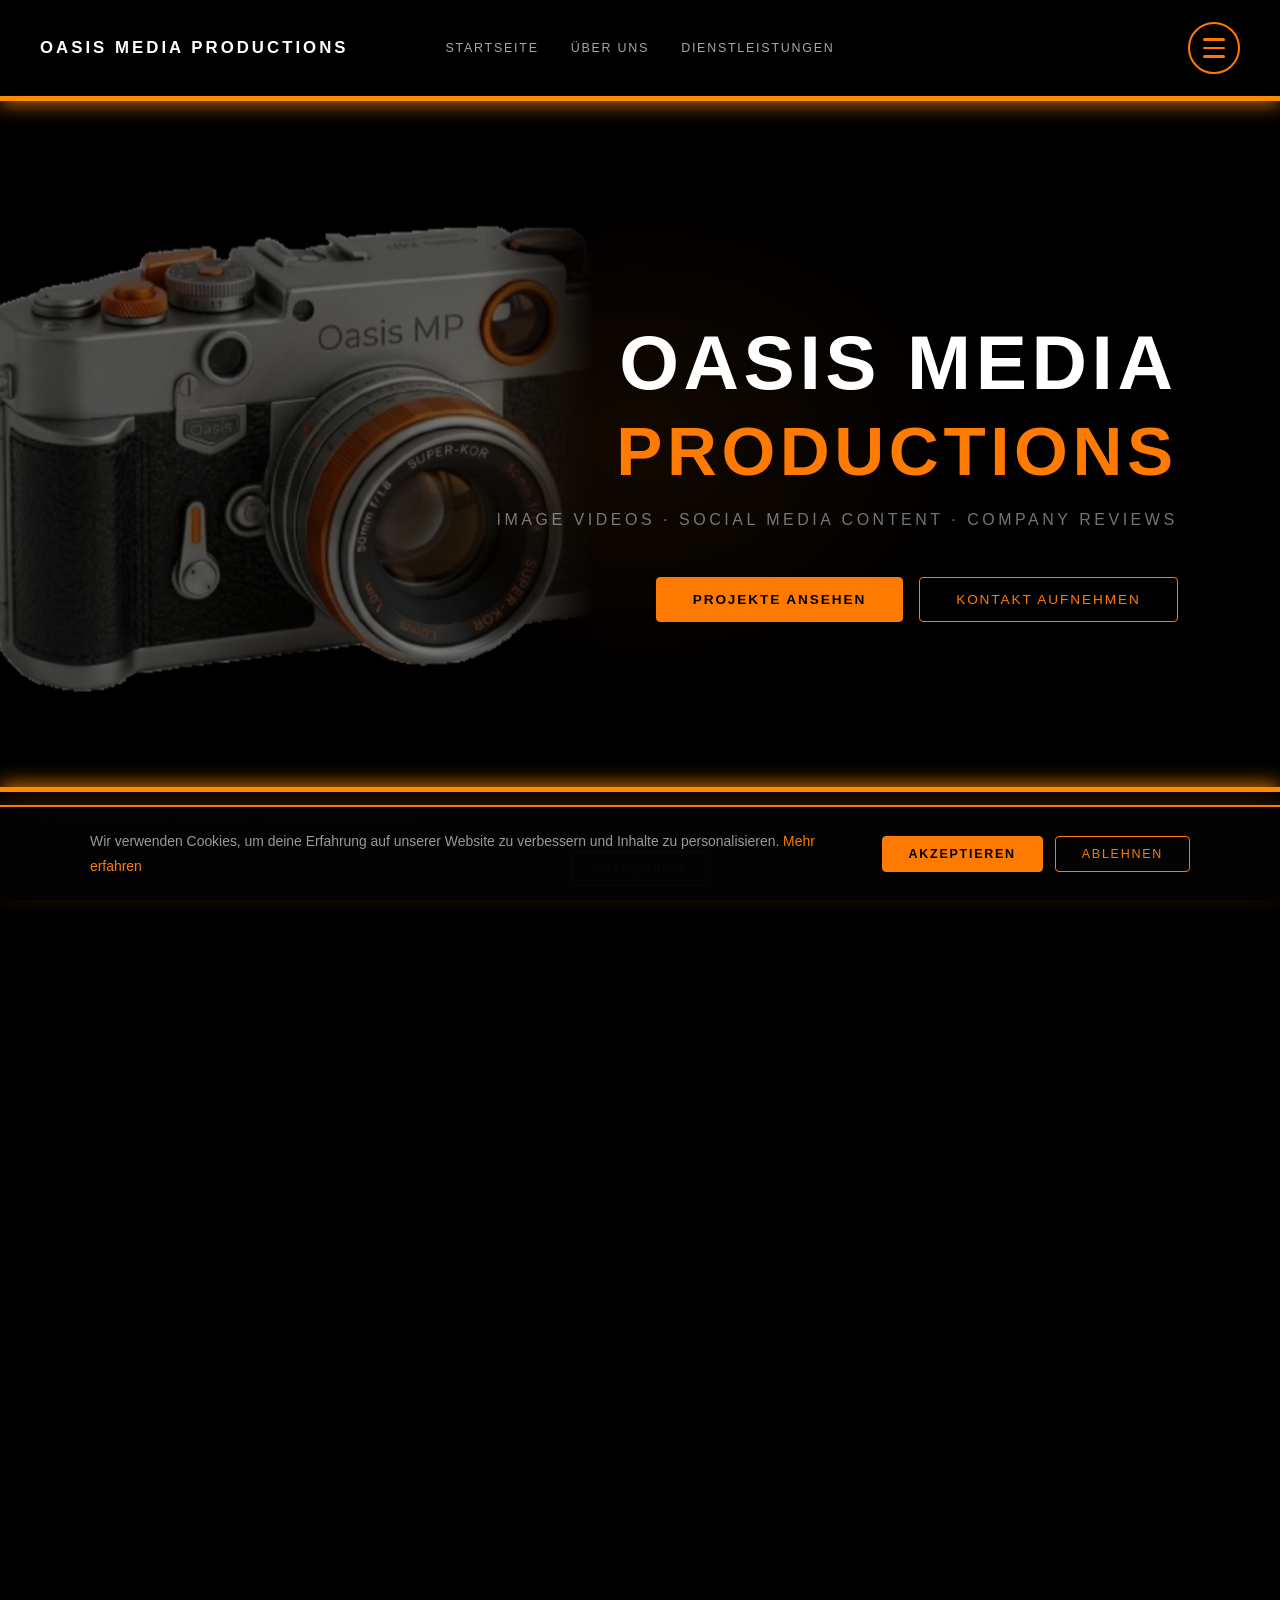
==== index.html @ 1e71cf79 "fixing scroll animation" ====
<!DOCTYPE html>
<html lang="de">
<head>
  <meta charset="UTF-8" />
  <meta name="viewport" content="width=device-width, initial-scale=1.0" />
  <title>Oasis Media Productions</title>
  <link rel="stylesheet" href="style.css" />
</head>
<body>

  <!-- ===== NAV ===== -->
  <nav>
    <a href="index.html" class="nav-logo">Oasis Media Productions</a>

    <div class="nav-links">
      <button class="nav-link-btn" data-panel="startseite">Startseite</button>
      <button class="nav-link-btn" data-panel="ueber-uns">Über uns</button>
      <button class="nav-link-btn" data-panel="dienstleistungen">Dienstleistungen</button>
    </div>

    <button class="menu-btn" id="menuBtn" aria-label="Menü öffnen" aria-expanded="false">
      <span></span>
      <span></span>
      <span></span>
    </button>

    <div class="dropdown" id="dropdown">
      <a href="projects.html">Referenzen</a>
      <a href="price.html">Preise</a>
      <a href="kontakt.html">Kontakt</a>
    </div>
  </nav>

  <!-- ===== NAV PANEL BACKDROP ===== -->
  <div class="panel-backdrop" id="panelBackdrop"></div>

  <!-- ===== PANEL: STARTSEITE ===== -->
  <div class="nav-panel" id="panel-startseite">
    <div class="nav-panel-inner">
      <button class="panel-close-btn" onclick="closePanel()" aria-label="Schließen">
        <svg viewBox="0 0 24 24" width="16" height="16" fill="none" stroke="currentColor" stroke-width="2.5" stroke-linecap="round">
          <path d="M18 6L6 18M6 6l12 12"/>
        </svg>
      </button>
      <h2>Willkommen bei <span>Oasis Media Productions</span></h2>
      <p class="panel-lead">Dein Partner für professionelle Videoproduktion in NRW. Von der ersten Idee bis zur fertigen Produktion — alles aus einer Hand.</p>
      <div class="panel-cta-row">
        <a href="projects.html" class="btn-solid">Referenzen ansehen</a>
        <a href="price.html" class="btn-outline">Preise ansehen</a>
        <a href="kontakt.html" class="btn-outline">Kontakt aufnehmen</a>
      </div>
    </div>
  </div>

  <!-- ===== PANEL: ÜBER UNS ===== -->
  <div class="nav-panel" id="panel-ueber-uns">
    <div class="nav-panel-inner">
      <button class="panel-close-btn" onclick="closePanel()" aria-label="Schließen">
        <svg viewBox="0 0 24 24" width="16" height="16" fill="none" stroke="currentColor" stroke-width="2.5" stroke-linecap="round">
          <path d="M18 6L6 18M6 6l12 12"/>
        </svg>
      </button>
      <h2>Über <span>uns</span></h2>
      <p class="panel-lead">Oasis Media Productions ist ein kreatives Videoproduktions-Studio aus Köln. Wir produzieren hochwertige Image Videos, Social Media Content und Event-Dokumentationen — für Unternehmen, die wirklich auffallen wollen.</p>
      <div class="panel-about-grid">
        <div class="panel-about-item">
          <div class="panel-about-icon">
            <svg viewBox="0 0 24 24" width="20" height="20" fill="none" stroke="currentColor" stroke-width="1.8">
              <path d="M12 2C8.13 2 5 5.13 5 9c0 5.25 7 13 7 13s7-7.75 7-13c0-3.87-3.13-7-7-7z"/><circle cx="12" cy="9" r="2.5"/>
            </svg>
          </div>
          <div>
            <strong>Standort</strong>
            <span>Köln</span>
          </div>
        </div>
        <div class="panel-about-item">
          <div class="panel-about-icon">
            <svg viewBox="0 0 24 24" width="20" height="20" fill="none" stroke="currentColor" stroke-width="1.8">
              <path d="M22 16.92v3a2 2 0 01-2.18 2 19.79 19.79 0 01-8.63-3.07A19.5 19.5 0 013.07 9.67a19.79 19.79 0 01-3.07-8.67A2 2 0 012.18 0h3a2 2 0 012 1.72c.127.96.361 1.903.7 2.81a2 2 0 01-.45 2.11L6.91 7.16a16 16 0 006.93 6.93l1.51-1.52a2 2 0 012.11-.45c.907.339 1.85.573 2.81.7A2 2 0 0122 16.92z"/>
            </svg>
          </div>
          <div>
            <strong>Telefon</strong>
            <span>+49 (0) 1731656090</span>
          </div>
        </div>
        <div class="panel-about-item">
          <div class="panel-about-icon">
            <svg viewBox="0 0 24 24" width="20" height="20" fill="none" stroke="currentColor" stroke-width="1.8">
              <path d="M4 4h16c1.1 0 2 .9 2 2v12c0 1.1-.9 2-2 2H4c-1.1 0-2-.9-2-2V6c0-1.1.9-2 2-2z"/><polyline points="22,6 12,13 2,6"/>
            </svg>
          </div>
          <div>
            <strong>E-Mail</strong>
            <span>parzival.koop@gmail.de</span>
          </div>
        </div>
      </div>
    </div>
  </div>

  <!-- ===== PANEL: DIENSTLEISTUNGEN ===== -->
  <div class="nav-panel" id="panel-dienstleistungen">
    <div class="nav-panel-inner">
      <button class="panel-close-btn" onclick="closePanel()" aria-label="Schließen">
        <svg viewBox="0 0 24 24" width="16" height="16" fill="none" stroke="currentColor" stroke-width="2.5" stroke-linecap="round">
          <path d="M18 6L6 18M6 6l12 12"/>
        </svg>
      </button>
      <h2>Unsere <span>Dienstleistungen</span></h2>
      <div class="panel-services-grid">

        <div class="panel-service-card">
          <div class="panel-service-icon">
            <svg viewBox="0 0 24 24" width="28" height="28" fill="none" stroke="currentColor" stroke-width="1.6">
              <rect x="5" y="2" width="14" height="20" rx="2"/><line x1="9" y1="6" x2="15" y2="6"/><circle cx="12" cy="17" r="1"/>
            </svg>
          </div>
          <h3>Social Media Content</h3>
          <p> 5 x wirkungsvolle Shorts für social media wie Instagram, TikTok & Co. — optimiert für maximale Reichweite.</p>
          <span class="panel-service-price">nur €499</span>
          <a href="price.html" class="panel-service-link">Mehr erfahren →</a>
        </div>

        <div class="panel-service-card">
          <div class="panel-service-icon">
            <svg viewBox="0 0 24 24" width="28" height="28" fill="none" stroke="currentColor" stroke-width="1.6">
              <rect x="2" y="3" width="20" height="14" rx="2"/><polygon points="10,8 16,11 10,14"/>
            </svg>
          </div>
          <h3>Image Video</h3>
          <p>Professionelle Unternehmensvideos, die deine Marke stark präsentieren und bei Kunden im Gedächtnis bleiben.</p>
          <span class="panel-service-price">nur €999</span>
          <a href="price.html" class="panel-service-link">Mehr erfahren →</a>
        </div>

        <div class="panel-service-card">
          <div class="panel-service-icon">
            <svg viewBox="0 0 24 24" width="28" height="28" fill="none" stroke="currentColor" stroke-width="1.6">
              <path d="M3 9l9-7 9 7v11a2 2 0 01-2 2H5a2 2 0 01-2-2z"/><polyline points="9,22 9,12 15,12 15,22"/>
            </svg>
          </div>
          <h3>Company Review</h3>
          <p>Vollständige Bild- und Videodokumentation deines Unternehmens oder Events — für nachhaltige Außenwirkung.</p>
          <span class="panel-service-price">nur €1.499</span>
          <a href="price.html" class="panel-service-link">Mehr erfahren →</a>
        </div>

      </div>
    </div>
  </div>

  <!-- ===== HERO + FRAME SCROLL ===== -->
  <div class="frame-scroll-section" id="frameScrollSection">
    <main class="hero">
      <canvas id="frameCanvas"></canvas>
      <h1>Oasis Media<br /><span>Productions</span></h1>
      <p class="hero-sub">Image Videos · social Media Content · Company Reviews</p>
      <div class="hero-cta">
        <a href="projects.html" class="btn-solid">Projekte ansehen</a>
        <a href="kontakt.html" class="btn-outline">Kontakt aufnehmen</a>
      </div>
    </main>
  </div>

  <!-- ===== FOOTER ===== -->
  <footer>
    <span class="footer-copy">&copy; 2026 Oasis Media Productions. Alle Rechte vorbehalten.</span>
  </footer>
  <div class="bottom-bar">
    <a href="impressum.html" class="impressum-btn">Impressum</a>
  </div>

  <!-- ===== COOKIE BANNER ===== -->
  <div class="cookie-banner" id="cookieBanner">
    <div class="cookie-inner">
      <p class="cookie-text">
        Wir verwenden Cookies, um deine Erfahrung auf unserer Website zu verbessern und Inhalte zu personalisieren.
        <a href="impressum.html">Mehr erfahren</a>
      </p>
      <div class="cookie-btns">
        <button class="btn-solid" onclick="acceptCookies()">Akzeptieren</button>
        <button class="btn-outline" onclick="declineCookies()">Ablehnen</button>
      </div>
    </div>
  </div>

  <script src="script.js"></script>
</body>
</html>
---- style.css ----
/* =============================================
   OASIS MEDIA PRODUCTIONS — Global Styles
   ============================================= */

* {
  margin: 0;
  padding: 0;
  box-sizing: border-box;
}

:root {
  --orange: #FF7A00;
  --black: #000000;
  --white: #FFFFFF;
  --dark-bg: #0a0a0a;
}

body {
  background-color: var(--black);
  color: var(--white);
  font-family: 'Segoe UI', 'Helvetica Neue', Arial, sans-serif;
  min-height: 100vh;
  display: flex;
  flex-direction: column;
  /* no padding-bottom here — home page ends exactly at last frame */
}

/* =============================================
   NAV / HEADER
   ============================================= */

nav {
  position: fixed;
  top: 0;
  left: 0;
  width: 100%;
  z-index: 1000;
  display: flex;
  align-items: center;
  justify-content: space-between;
  padding: 22px 40px;
  background: rgba(0, 0, 0, 0.92);
  backdrop-filter: blur(6px);
  border-bottom: 5px solid #FF8C00;
  box-shadow: 0 4px 18px rgba(255, 140, 0, 0.7);
}

.nav-logo {
  font-size: 1.05rem;
  font-weight: 700;
  letter-spacing: 0.18em;
  text-transform: uppercase;
  color: var(--white);
  text-decoration: none;
}

/* ---- Menu Button (circle with 3 lines) ---- */
.menu-btn {
  width: 52px;
  height: 52px;
  border-radius: 50%;
  background: var(--black);
  border: 2.5px solid var(--orange);
  cursor: pointer;
  display: flex;
  flex-direction: column;
  align-items: center;
  justify-content: center;
  gap: 6px;
  transition: box-shadow 0.25s ease, transform 0.2s ease;
  outline: none;
  flex-shrink: 0;
}

.menu-btn:hover {
  box-shadow: 0 0 14px rgba(255, 122, 0, 0.55);
  transform: scale(1.06);
}

.menu-btn span {
  display: block;
  width: 22px;
  height: 2.5px;
  background: var(--orange);
  border-radius: 2px;
  transition: all 0.3s ease;
  transform-origin: center;
}

/* Animate to X when open */
.menu-btn.open span:nth-child(1) {
  transform: translateY(8.5px) rotate(45deg);
}
.menu-btn.open span:nth-child(2) {
  opacity: 0;
  transform: scaleX(0);
}
.menu-btn.open span:nth-child(3) {
  transform: translateY(-8.5px) rotate(-45deg);
}

/* ---- Dropdown Menu ---- */
.dropdown {
  position: fixed;
  top: 96px;
  right: 40px;
  background: rgba(8, 8, 8, 0.97);
  border: 1.5px solid var(--orange);
  border-radius: 10px;
  overflow: hidden;
  min-width: 210px;
  z-index: 999;
  transform: translateY(-12px) scaleY(0.92);
  transform-origin: top right;
  opacity: 0;
  pointer-events: none;
  transition: opacity 0.25s ease, transform 0.25s ease;
}

.dropdown.open {
  opacity: 1;
  transform: translateY(0) scaleY(1);
  pointer-events: all;
}

.dropdown a {
  display: block;
  padding: 18px 28px;
  color: var(--white);
  text-decoration: none;
  font-size: 0.95rem;
  letter-spacing: 0.1em;
  text-transform: uppercase;
  border-bottom: 1px solid rgba(255, 122, 0, 0.15);
  transition: background 0.2s ease, color 0.2s ease, padding-left 0.2s ease;
}

.dropdown a:last-child {
  border-bottom: none;
}

.dropdown a:hover {
  background: rgba(255, 122, 0, 0.1);
  color: var(--orange);
  padding-left: 36px;
}

/* =============================================
   HERO / MAIN CONTENT
   ============================================= */

.frame-scroll-section {
  height: 200vh;
  position: relative;
}

.hero {
  position: sticky;
  top: 0;
  height: 100vh;
  overflow: hidden;
  display: flex;
  flex-direction: column;
  align-items: flex-end;
  justify-content: center;
  padding: 120px 8% 80px 40px;
  text-align: right;
}

/* Frame canvas — same position as image1.png.png, 30% smaller */
#frameCanvas {
  position: absolute;
  top: 50%;
  left: -5%;
  transform: translateY(-50%);
  width: 57.2%;
  height: 58.96%;
  -webkit-mask-image: linear-gradient(to right, black 75%, transparent 90%);
  mask-image: linear-gradient(to right, black 75%, transparent 90%);
  opacity: 0.45;
  z-index: 0;
  pointer-events: none;
}

/* Subtle radial glow behind h1 */
.hero::before {
  content: '';
  position: absolute;
  top: 50%;
  left: 50%;
  transform: translate(-50%, -52%);
  width: 700px;
  height: 500px;
  background: radial-gradient(ellipse, rgba(255, 122, 0, 0.07) 0%, transparent 70%);
  pointer-events: none;
}

.hero h1 {
  font-size: clamp(2.4rem, 6vw, 5.5rem);
  font-weight: 800;
  letter-spacing: 0.06em;
  text-transform: uppercase;
  line-height: 1.12;
  position: relative;
  z-index: 1;
  text-align: right;
  white-space: nowrap;
}

.hero h1 span {
  color: var(--orange);
  font-size: 0.9em;
}

.hero-sub {
  margin-top: 20px;
  font-size: 1rem;
  letter-spacing: 0.22em;
  text-transform: uppercase;
  color: rgba(255, 255, 255, 0.45);
  position: relative;
  z-index: 1;
}

.hero-cta {
  margin-top: 48px;
  display: flex;
  gap: 16px;
  flex-wrap: wrap;
  justify-content: flex-end;
  position: relative;
  z-index: 1;
}

.btn-outline {
  padding: 14px 36px;
  border: 1.5px solid var(--orange);
  color: var(--orange);
  background: transparent;
  font-size: 0.85rem;
  letter-spacing: 0.14em;
  text-transform: uppercase;
  text-decoration: none;
  border-radius: 4px;
  transition: background 0.2s ease, color 0.2s ease;
  cursor: pointer;
}

.btn-outline:hover {
  background: var(--orange);
  color: var(--black);
}

.btn-solid {
  padding: 14px 36px;
  background: var(--orange);
  color: var(--black);
  font-size: 0.85rem;
  font-weight: 700;
  letter-spacing: 0.14em;
  text-transform: uppercase;
  text-decoration: none;
  border-radius: 4px;
  border: 1.5px solid var(--orange);
  transition: opacity 0.2s ease;
  cursor: pointer;
}

.btn-solid:hover {
  opacity: 0.85;
}

/* =============================================
   FOOTER / BOTTOM BAR
   ============================================= */

footer {
  position: fixed;
  bottom: 50px; /* sits just above the fixed bottom-bar */
  left: 0;
  width: 100%;
  z-index: 890;
  border-top: 5px solid #FF8C00;
  box-shadow: 0 -4px 18px rgba(255, 140, 0, 0.7);
  background: var(--black);
  padding: 22px 40px;
  display: flex;
  align-items: center;
  justify-content: space-between;
  flex-wrap: wrap;
  gap: 12px;
}

.footer-copy {
  font-size: 0.78rem;
  color: rgba(255, 255, 255, 0.35);
  letter-spacing: 0.08em;
}

/* Bottom bar — fixed at bottom, always visible */
.bottom-bar {
  position: fixed;
  bottom: 0;
  left: 0;
  width: 100%;
  z-index: 900;
  background: var(--black);
  padding: 14px 40px;
  display: flex;
  justify-content: center;
  align-items: center;
}

.impressum-btn {
  padding: 9px 24px;
  background: transparent;
  border: 1.5px solid var(--orange);
  color: var(--orange);
  font-size: 0.78rem;
  letter-spacing: 0.12em;
  text-transform: uppercase;
  border-radius: 4px;
  cursor: pointer;
  text-decoration: none;
  transition: background 0.2s ease, color 0.2s ease;
}

.impressum-btn:hover {
  background: var(--orange);
  color: var(--black);
}

/* =============================================
   INNER PAGES — shared layout
   ============================================= */

.page-wrap {
  flex: 1;
  padding: 140px 60px 200px; /* bottom clears fixed footer + bottom-bar */
  max-width: 1100px;
  margin: 0 auto;
  width: 100%;
}

.page-title {
  font-size: clamp(2rem, 4.5vw, 3.8rem);
  font-weight: 800;
  text-transform: uppercase;
  letter-spacing: 0.07em;
  margin-bottom: 10px;
}

.page-title span {
  color: var(--orange);
}

.page-divider {
  width: 70px;
  height: 3px;
  background: var(--orange);
  border-radius: 2px;
  margin-bottom: 50px;
}

/* ---- Projects page ---- */
.projects-grid {
  display: grid;
  grid-template-columns: repeat(auto-fill, minmax(300px, 1fr));
  gap: 26px;
}

.project-card {
  border: 1.5px solid rgba(255, 122, 0, 0.35);
  border-radius: 8px;
  overflow: hidden;
  transition: border-color 0.25s ease, transform 0.25s ease;
  background: var(--dark-bg);
  display: flex;
  flex-direction: column;
}

.project-card:hover {
  border-color: var(--orange);
  transform: translateY(-4px);
}

.project-thumb {
  width: 100%;
  height: 190px;
  background: linear-gradient(135deg, #111 0%, #1a1a1a 100%);
  display: flex;
  align-items: center;
  justify-content: center;
  font-size: 3rem;
  color: rgba(255, 122, 0, 0.25);
}

/* YouTube thumbnail + inline player */
.project-yt {
  position: relative;
  width: 100%;
  padding-top: 56.25%; /* 16:9 */
  background: #111;
  overflow: hidden;
}


.yt-thumb {
  position: absolute;
  top: 0; left: 0;
  width: 100%;
  height: 100%;
  object-fit: cover;
  display: block;
  transition: filter 0.3s ease;
}

.project-yt:hover .yt-thumb {
  filter: brightness(0.65);
}

/* Circular play button */
.yt-play {
  position: absolute;
  top: 50%; left: 50%;
  transform: translate(-50%, -50%);
  background: none;
  border: none;
  cursor: pointer;
  z-index: 2;
  padding: 0;
  transition: transform 0.2s ease;
}

.project-yt:hover .yt-play {
  transform: translate(-50%, -50%) scale(1.1);
}

.yt-play-circle {
  width: 64px;
  height: 64px;
  border-radius: 50%;
  background: rgba(0, 0, 0, 0.6);
  border: 2.5px solid #FF7A00;
  display: flex;
  align-items: center;
  justify-content: center;
  transition: background 0.2s ease;
}

.yt-play:hover .yt-play-circle {
  background: rgba(255, 122, 0, 0.2);
}

.project-info {
  padding: 22px 24px;
  display: flex;
  flex-direction: column;
  flex: 1;
}

.project-info h3 {
  font-size: 1rem;
  font-weight: 700;
  letter-spacing: 0.08em;
  text-transform: uppercase;
  margin-bottom: 8px;
}

.project-info p {
  font-size: 0.88rem;
  color: rgba(255, 255, 255, 0.5);
  line-height: 1.6;
  flex: 1;
}

.project-tag {
  display: inline-block;
  margin-top: 14px;
  padding: 4px 12px;
  border: 1px solid var(--orange);
  color: var(--orange);
  font-size: 0.72rem;
  letter-spacing: 0.1em;
  text-transform: uppercase;
  border-radius: 3px;
}

/* ---- Price CTA ---- */
.price-cta {
  margin-top: 80px;
  padding: 56px 48px;
  border: 1.5px solid rgba(255, 122, 0, 0.3);
  border-radius: 10px;
  background: rgba(255, 122, 0, 0.03);
  text-align: center;
}

.price-cta-title {
  font-size: clamp(1.6rem, 3.5vw, 2.6rem);
  font-weight: 800;
  text-transform: uppercase;
  letter-spacing: 0.07em;
  margin-bottom: 18px;
}

.price-cta-title span {
  color: var(--orange);
}

.price-cta-text {
  font-size: 0.97rem;
  color: rgba(255, 255, 255, 0.55);
  line-height: 1.85;
  max-width: 560px;
  margin: 0 auto 32px;
}

/* ---- Price page ---- */
.price-grid {
  display: grid;
  grid-template-columns: repeat(auto-fill, minmax(270px, 1fr));
  gap: 26px;
}

.price-card {
  border: 1.5px solid rgba(255, 122, 0, 0.3);
  border-radius: 8px;
  padding: 36px 30px;
  background: var(--dark-bg);
  transition: border-color 0.25s ease, transform 0.25s ease;
  position: relative;
  text-align: center;
  display: flex;
  flex-direction: column;
}

.price-card:hover {
  border-color: var(--orange);
  transform: translateY(-4px);
}

.price-card.featured {
  border-color: var(--orange);
}

.price-card.featured::after {
  content: 'Empfohlen';
  position: absolute;
  top: -14px;
  left: 50%;
  transform: translateX(-50%);
  background: var(--orange);
  color: var(--black);
  font-size: 0.7rem;
  font-weight: 700;
  letter-spacing: 0.1em;
  text-transform: uppercase;
  padding: 4px 16px;
  border-radius: 20px;
}

.price-card h3 {
  font-size: 0.85rem;
  letter-spacing: 0.18em;
  text-transform: uppercase;
  color: rgba(255, 255, 255, 0.55);
  margin-bottom: 16px;
}

.price-amount {
  font-size: 2.8rem;
  font-weight: 800;
  color: var(--orange);
  line-height: 1;
}

.price-amount sup {
  font-size: 1.2rem;
  vertical-align: super;
}

.price-period {
  font-size: 0.78rem;
  color: rgba(255, 255, 255, 0.35);
  margin-top: 4px;
  margin-bottom: 28px;
}

.price-features {
  list-style: none;
  text-align: left;
  margin-bottom: 30px;
  flex: 1;
}

.price-features li {
  font-size: 0.87rem;
  color: rgba(255, 255, 255, 0.7);
  padding: 7px 0;
  border-bottom: 1px solid rgba(255, 255, 255, 0.06);
  display: flex;
  align-items: center;
  gap: 10px;
}

.price-features li::before {
  content: '✦';
  color: var(--orange);
  font-size: 0.6rem;
  flex-shrink: 0;
}

/* ---- Kontakt page ---- */
.kontakt-layout {
  display: grid;
  grid-template-columns: 1fr 1fr;
  gap: 60px;
}

@media (max-width: 750px) {
  .kontakt-layout { grid-template-columns: 1fr; }
}

.kontakt-info h2 {
  font-size: 1.3rem;
  font-weight: 700;
  text-transform: uppercase;
  letter-spacing: 0.1em;
  margin-bottom: 20px;
  color: var(--orange);
}

.kontakt-info p {
  font-size: 0.92rem;
  color: rgba(255, 255, 255, 0.6);
  line-height: 1.8;
  margin-bottom: 28px;
}

.kontakt-detail {
  display: flex;
  align-items: center;
  gap: 14px;
  padding: 14px 0;
  border-bottom: 1px solid rgba(255, 255, 255, 0.07);
  font-size: 0.9rem;
}

.kontakt-detail .icon {
  width: 36px;
  height: 36px;
  border: 1.5px solid var(--orange);
  border-radius: 50%;
  display: flex;
  align-items: center;
  justify-content: center;
  font-size: 0.9rem;
  flex-shrink: 0;
  color: var(--orange);
}

.contact-form {
  display: flex;
  flex-direction: column;
  gap: 18px;
}

.form-group {
  display: flex;
  flex-direction: column;
  gap: 6px;
}

.form-group label {
  font-size: 0.75rem;
  letter-spacing: 0.12em;
  text-transform: uppercase;
  color: rgba(255, 255, 255, 0.45);
}

.form-group input,
.form-group textarea {
  background: rgba(255, 255, 255, 0.04);
  border: 1.5px solid rgba(255, 122, 0, 0.3);
  border-radius: 5px;
  padding: 12px 16px;
  color: var(--white);
  font-size: 0.9rem;
  font-family: inherit;
  transition: border-color 0.2s ease;
  outline: none;
  resize: vertical;
}

.form-group input:focus,
.form-group textarea:focus {
  border-color: var(--orange);
}

.form-group textarea {
  min-height: 130px;
}

/* ---- Impressum page ---- */
.impressum-content {
  max-width: 700px;
}

.impressum-content h2 {
  font-size: 1rem;
  font-weight: 700;
  text-transform: uppercase;
  letter-spacing: 0.12em;
  color: var(--orange);
  margin-top: 34px;
  margin-bottom: 10px;
}

.impressum-content p,
.impressum-content address {
  font-size: 0.9rem;
  color: rgba(255, 255, 255, 0.6);
  line-height: 1.85;
  font-style: normal;
}

/* =============================================
   VIDEO LIGHTBOX
   ============================================= */

/* Blur everything when lightbox is open */
body.lightbox-open > nav,
body.lightbox-open > main,
body.lightbox-open > footer {
  filter: blur(6px) brightness(0.4);
  transition: filter 0.3s ease;
  pointer-events: none;
  user-select: none;
}

/* Full-screen overlay */
.lightbox {
  position: fixed;
  inset: 0;
  z-index: 2000;
  display: flex;
  align-items: center;
  justify-content: center;
  padding: 24px;
  opacity: 0;
  pointer-events: none;
  transition: opacity 0.3s ease;
}

.lightbox.open {
  opacity: 1;
  pointer-events: all;
}

/* Dark clickable backdrop */
.lightbox-backdrop {
  position: absolute;
  inset: 0;
  background: rgba(0, 0, 0, 0.75);
  cursor: pointer;
}

/* Centered video box */
.lightbox-container {
  position: relative;
  width: min(960px, 100%);
  z-index: 1;
  border-radius: 10px;
  overflow: hidden;
  border: 1.5px solid rgba(255, 122, 0, 0.35);
  box-shadow: 0 0 80px rgba(0, 0, 0, 0.9), 0 0 40px rgba(255, 122, 0, 0.08);
  transform: scale(0.93);
  transition: transform 0.3s ease;
}

.lightbox.open .lightbox-container {
  transform: scale(1);
}

/* Close button */
.lightbox-close {
  position: absolute;
  top: 12px;
  right: 12px;
  z-index: 10;
  width: 38px;
  height: 38px;
  border-radius: 50%;
  background: rgba(0, 0, 0, 0.75);
  border: 1.5px solid var(--orange);
  color: var(--white);
  cursor: pointer;
  display: flex;
  align-items: center;
  justify-content: center;
  transition: background 0.2s ease, transform 0.2s ease;
}

.lightbox-close:hover {
  background: var(--orange);
  transform: scale(1.1);
}

/* 16:9 video area (default) */
.lightbox-video {
  position: relative;
  width: 100%;
  padding-top: 56.25%;
  background: #000;
}

/* 9:16 portrait for Shorts */
.lightbox-video.is-short {
  width: min(400px, 90vw);
  margin: 0 auto;
  padding-top: 0;
  height: min(711px, 80vh);
}

.lightbox-video iframe {
  position: absolute;
  top: 0; left: 0;
  width: 100%;
  height: 100%;
  border: none;
  display: block;
}

/* =============================================
   NAV LINKS (Startseite / Über uns / Dienstleistungen)
   ============================================= */

.nav-links {
  display: flex;
  align-items: center;
  gap: 2px;
  position: absolute;
  left: 50%;
  transform: translateX(-50%);
}

.nav-link-btn {
  background: none;
  border: none;
  color: rgba(255, 255, 255, 0.65);
  font-size: 0.78rem;
  font-family: inherit;
  letter-spacing: 0.14em;
  text-transform: uppercase;
  cursor: pointer;
  padding: 8px 15px;
  border-radius: 4px;
  position: relative;
  transition: color 0.2s ease;
}

.nav-link-btn::after {
  content: '';
  position: absolute;
  bottom: 2px;
  left: 50%;
  transform: translateX(-50%) scaleX(0);
  width: 70%;
  height: 2px;
  background: var(--orange);
  border-radius: 2px;
  transition: transform 0.25s ease;
}

.nav-link-btn:hover {
  color: var(--white);
}

.nav-link-btn:hover::after {
  transform: translateX(-50%) scaleX(1);
}

.nav-link-btn.active {
  color: var(--orange);
}

.nav-link-btn.active::after {
  transform: translateX(-50%) scaleX(1);
}

/* =============================================
   NAV PANELS
   ============================================= */

/* Dark backdrop behind panel */
.panel-backdrop {
  position: fixed;
  inset: 0;
  top: 96px;
  background: rgba(0, 0, 0, 0.55);
  z-index: 900;
  opacity: 0;
  pointer-events: none;
  transition: opacity 0.3s ease;
}

.panel-backdrop.open {
  opacity: 1;
  pointer-events: all;
}

/* Panel container */
.nav-panel {
  position: fixed;
  top: 96px;
  left: 0;
  width: 100%;
  z-index: 950;
  background: rgba(4, 4, 4, 0.98);
  border-bottom: 2px solid rgba(255, 122, 0, 0.3);
  box-shadow: 0 12px 40px rgba(0, 0, 0, 0.6);
  transform: translateY(-10px);
  opacity: 0;
  pointer-events: none;
  transition: transform 0.3s ease, opacity 0.3s ease;
  max-height: 80vh;
  overflow-y: auto;
}

.nav-panel.open {
  transform: translateY(0);
  opacity: 1;
  pointer-events: all;
}

/* Inner layout */
.nav-panel-inner {
  max-width: 1100px;
  margin: 0 auto;
  padding: 38px 60px 42px;
  position: relative;
}

/* Close button (top-right of panel) */
.panel-close-btn {
  position: absolute;
  top: 20px;
  right: 20px;
  width: 34px;
  height: 34px;
  border-radius: 50%;
  background: none;
  border: 1.5px solid rgba(255, 122, 0, 0.35);
  color: rgba(255, 255, 255, 0.55);
  cursor: pointer;
  display: flex;
  align-items: center;
  justify-content: center;
  transition: border-color 0.2s ease, color 0.2s ease, background 0.2s ease;
}

.panel-close-btn:hover {
  border-color: var(--orange);
  color: var(--orange);
  background: rgba(255, 122, 0, 0.08);
}

/* Panel headings */
.nav-panel h2 {
  font-size: clamp(1.3rem, 2.5vw, 1.8rem);
  font-weight: 800;
  text-transform: uppercase;
  letter-spacing: 0.07em;
  margin-bottom: 14px;
}

.nav-panel h2 span {
  color: var(--orange);
}

/* Lead paragraph */
.panel-lead {
  font-size: 0.93rem;
  color: rgba(255, 255, 255, 0.55);
  line-height: 1.85;
  max-width: 640px;
  margin-bottom: 28px;
}

/* CTA row (Startseite panel) */
.panel-cta-row {
  display: flex;
  gap: 14px;
  flex-wrap: wrap;
}

/* About grid (Über uns panel) */
.panel-about-grid {
  display: flex;
  flex-direction: column;
  gap: 16px;
  margin-top: 4px;
}

.panel-about-item {
  display: flex;
  align-items: center;
  gap: 16px;
  font-size: 0.9rem;
  color: rgba(255, 255, 255, 0.65);
}

.panel-about-icon {
  width: 42px;
  height: 42px;
  border: 1.5px solid rgba(255, 122, 0, 0.35);
  border-radius: 50%;
  display: flex;
  align-items: center;
  justify-content: center;
  flex-shrink: 0;
  color: var(--orange);
}

.panel-about-item strong {
  display: block;
  font-size: 0.72rem;
  letter-spacing: 0.14em;
  text-transform: uppercase;
  color: var(--orange);
  margin-bottom: 3px;
}

/* Services grid (Dienstleistungen panel) */
.panel-services-grid {
  display: grid;
  grid-template-columns: repeat(3, 1fr);
  gap: 22px;
  margin-top: 6px;
}

.panel-service-card {
  background: rgba(255, 255, 255, 0.025);
  border: 1px solid rgba(255, 122, 0, 0.2);
  border-radius: 8px;
  padding: 28px 26px 24px;
  display: flex;
  flex-direction: column;
  transition: border-color 0.25s ease, background 0.25s ease;
}

.panel-service-card:hover {
  border-color: rgba(255, 122, 0, 0.55);
  background: rgba(255, 122, 0, 0.04);
}

.panel-service-icon {
  width: 50px;
  height: 50px;
  border: 1.5px solid rgba(255, 122, 0, 0.3);
  border-radius: 50%;
  display: flex;
  align-items: center;
  justify-content: center;
  color: var(--orange);
  margin-bottom: 18px;
}

.panel-service-card h3 {
  font-size: 0.88rem;
  font-weight: 700;
  text-transform: uppercase;
  letter-spacing: 0.1em;
  margin-bottom: 10px;
  color: var(--white);
}

.panel-service-card p {
  font-size: 0.84rem;
  color: rgba(255, 255, 255, 0.5);
  line-height: 1.75;
  flex: 1;
  margin-bottom: 16px;
}

.panel-service-price {
  font-size: 1rem;
  font-weight: 800;
  color: var(--orange);
  letter-spacing: 0.04em;
  margin-bottom: 12px;
}

.panel-service-link {
  font-size: 0.75rem;
  letter-spacing: 0.12em;
  text-transform: uppercase;
  color: rgba(255, 122, 0, 0.7);
  text-decoration: none;
  transition: color 0.2s ease;
}

.panel-service-link:hover {
  color: var(--orange);
}

/* =============================================
   COOKIE BANNER
   ============================================= */

.cookie-banner {
  position: fixed;
  bottom: 0;
  left: 0;
  width: 100%;
  z-index: 3000;
  background: rgba(4, 4, 4, 0.97);
  border-top: 2px solid var(--orange);
  box-shadow: 0 -6px 28px rgba(255, 122, 0, 0.18);
  padding: 22px 40px;
  transform: translateY(110%);
  transition: transform 0.4s cubic-bezier(0.22, 1, 0.36, 1);
}

.cookie-banner.visible {
  transform: translateY(0);
}

.cookie-inner {
  max-width: 1100px;
  margin: 0 auto;
  display: flex;
  align-items: center;
  justify-content: space-between;
  gap: 24px;
  flex-wrap: wrap;
}

.cookie-text {
  font-size: 0.87rem;
  color: rgba(255, 255, 255, 0.6);
  line-height: 1.75;
  flex: 1;
  min-width: 260px;
}

.cookie-text a {
  color: var(--orange);
  text-decoration: none;
  transition: opacity 0.2s ease;
}

.cookie-text a:hover {
  opacity: 0.75;
  text-decoration: underline;
}

.cookie-btns {
  display: flex;
  gap: 12px;
  flex-shrink: 0;
}

.cookie-btns .btn-solid,
.cookie-btns .btn-outline {
  padding: 10px 26px;
  font-size: 0.78rem;
}

/* =============================================
   RESPONSIVE
   ============================================= */

@media (max-width: 780px) {
  .nav-links { display: none; }
  .panel-services-grid { grid-template-columns: 1fr; }
  .nav-panel-inner { padding: 28px 24px 32px; }
}

@media (max-width: 600px) {
  nav { padding: 18px 22px; }
  .dropdown { right: 22px; }
  .page-wrap { padding: 120px 24px 60px; }
  footer { padding: 18px 24px; }
  .hero { padding: 120px 24px 60px; }
  .panel-cta-row { flex-direction: column; }
}
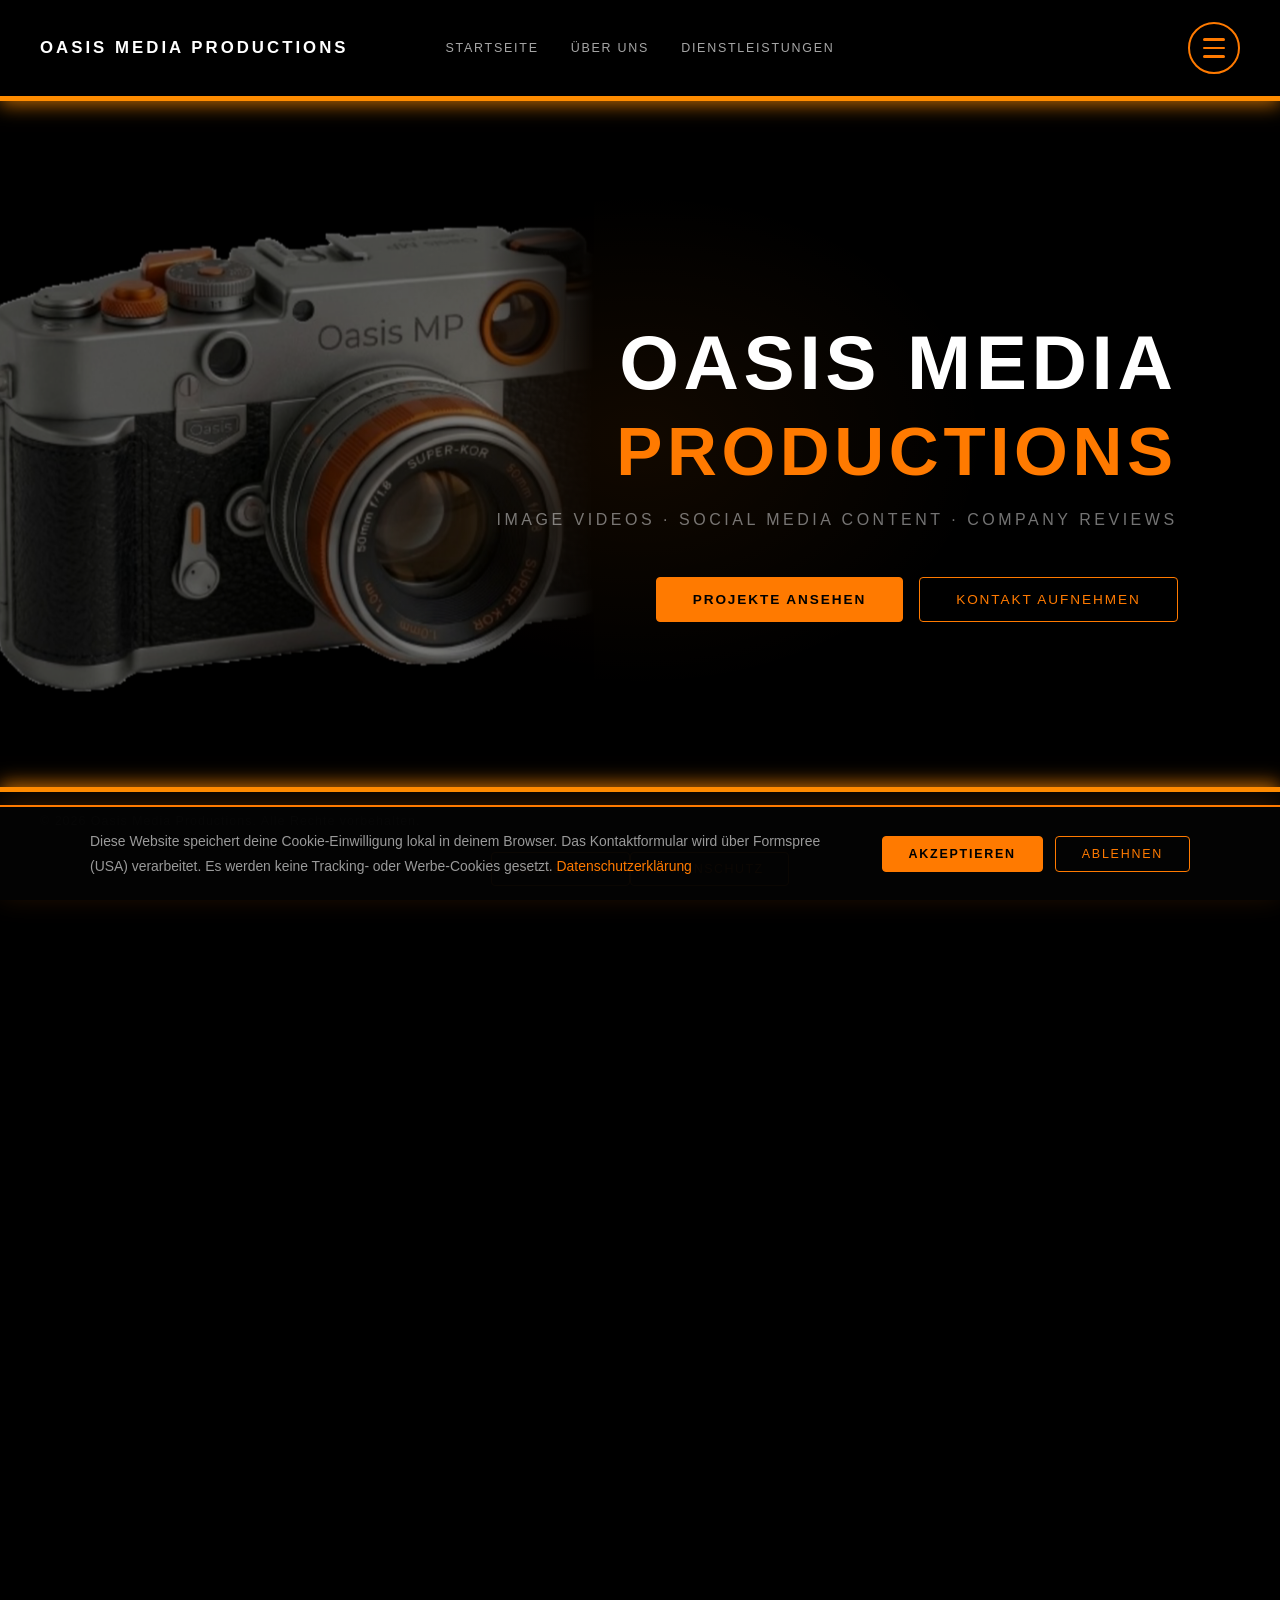
==== commit cce2c592: "firsts commit" ====
--- a/index.html
+++ b/index.html
@@ -170,14 +170,16 @@
   </footer>
   <div class="bottom-bar">
     <a href="impressum.html" class="impressum-btn">Impressum</a>
+    <a href="datenschutz.html" class="impressum-btn">Datenschutz</a>
   </div>
 
   <!-- ===== COOKIE BANNER ===== -->
   <div class="cookie-banner" id="cookieBanner">
     <div class="cookie-inner">
       <p class="cookie-text">
-        Wir verwenden Cookies, um deine Erfahrung auf unserer Website zu verbessern und Inhalte zu personalisieren.
-        <a href="impressum.html">Mehr erfahren</a>
+        Diese Website speichert deine Cookie-Einwilligung lokal in deinem Browser. Das Kontaktformular
+        wird über Formspree (USA) verarbeitet. Es werden keine Tracking- oder Werbe-Cookies gesetzt.
+        <a href="datenschutz.html">Datenschutzerklärung</a>
       </p>
       <div class="cookie-btns">
         <button class="btn-solid" onclick="acceptCookies()">Akzeptieren</button>
--- a/style.css
+++ b/style.css
@@ -1172,17 +1172,117 @@
    RESPONSIVE
    ============================================= */
 
-@media (max-width: 780px) {
+/* ---- Tablet (≤ 900px) ---- */
+@media (max-width: 900px) {
   .nav-links { display: none; }
+  .panel-services-grid { grid-template-columns: 1fr 1fr; }
+}
+
+/* ---- Mobile landscape / small tablet (≤ 768px) ---- */
+@media (max-width: 768px) {
+
+  /* Nav */
+  nav { padding: 16px 20px; }
+  .dropdown { right: 20px; }
+
+  /* Hero — center everything */
+  .hero {
+    align-items: center;
+    text-align: center;
+    padding: 100px 24px 80px;
+    justify-content: center;
+  }
+
+  .hero h1 {
+    text-align: center;
+    white-space: normal;
+    font-size: clamp(2rem, 11vw, 3.8rem);
+  }
+
+  .hero-sub {
+    font-size: 0.78rem;
+    letter-spacing: 0.16em;
+  }
+
+  .hero-cta {
+    justify-content: center;
+    gap: 12px;
+  }
+
+  /* Canvas — full-screen subtle background on mobile */
+  #frameCanvas {
+    left: 0;
+    top: 0;
+    transform: none;
+    width: 100%;
+    height: 100%;
+    opacity: 0.2;
+    -webkit-mask-image: linear-gradient(to bottom, transparent 0%, black 15%, black 75%, transparent 100%);
+    mask-image: linear-gradient(to bottom, transparent 0%, black 15%, black 75%, transparent 100%);
+  }
+
+  /* Nav panels */
+  .nav-panel-inner { padding: 24px 20px 28px; }
   .panel-services-grid { grid-template-columns: 1fr; }
-  .nav-panel-inner { padding: 28px 24px 32px; }
-}
-
-@media (max-width: 600px) {
-  nav { padding: 18px 22px; }
-  .dropdown { right: 22px; }
-  .page-wrap { padding: 120px 24px 60px; }
-  footer { padding: 18px 24px; }
-  .hero { padding: 120px 24px 60px; }
-  .panel-cta-row { flex-direction: column; }
-}
+  .panel-cta-row { flex-direction: column; gap: 10px; }
+  .panel-about-grid { grid-template-columns: 1fr; }
+
+  /* Footer */
+  footer {
+    bottom: 44px;
+    padding: 14px 20px;
+    font-size: 0.74rem;
+  }
+
+  /* Bottom bar */
+  .bottom-bar { padding: 10px 20px; }
+
+  /* Inner pages */
+  .page-wrap { padding: 110px 20px 180px; }
+
+  /* Buttons */
+  .btn-solid,
+  .btn-outline { padding: 12px 26px; font-size: 0.8rem; }
+
+  /* Cookie banner */
+  .cookie-inner { flex-direction: column; gap: 14px; }
+  .cookie-btns { width: 100%; justify-content: center; }
+
+  /* Projects grid */
+  .projects-grid { grid-template-columns: 1fr; }
+
+  /* Price grid */
+  .price-grid { grid-template-columns: 1fr; }
+
+  /* Kontakt layout */
+  .kontakt-layout { flex-direction: column; gap: 32px; }
+}
+
+/* ---- Small phone (≤ 480px) ---- */
+@media (max-width: 480px) {
+
+  .hero h1 {
+    font-size: clamp(1.7rem, 9vw, 2.8rem);
+    letter-spacing: 0.04em;
+  }
+
+  .hero-sub {
+    font-size: 0.7rem;
+    letter-spacing: 0.12em;
+  }
+
+  .hero-cta { flex-direction: column; align-items: center; }
+
+  nav { padding: 14px 16px; }
+  .dropdown { right: 16px; }
+
+  footer { padding: 12px 16px; }
+  .bottom-bar { padding: 8px 16px; }
+
+  .page-wrap { padding: 100px 16px 160px; }
+
+  .btn-solid,
+  .btn-outline { padding: 11px 20px; font-size: 0.76rem; width: 100%; text-align: center; }
+
+  .page-title { font-size: clamp(2rem, 10vw, 3rem); }
+}
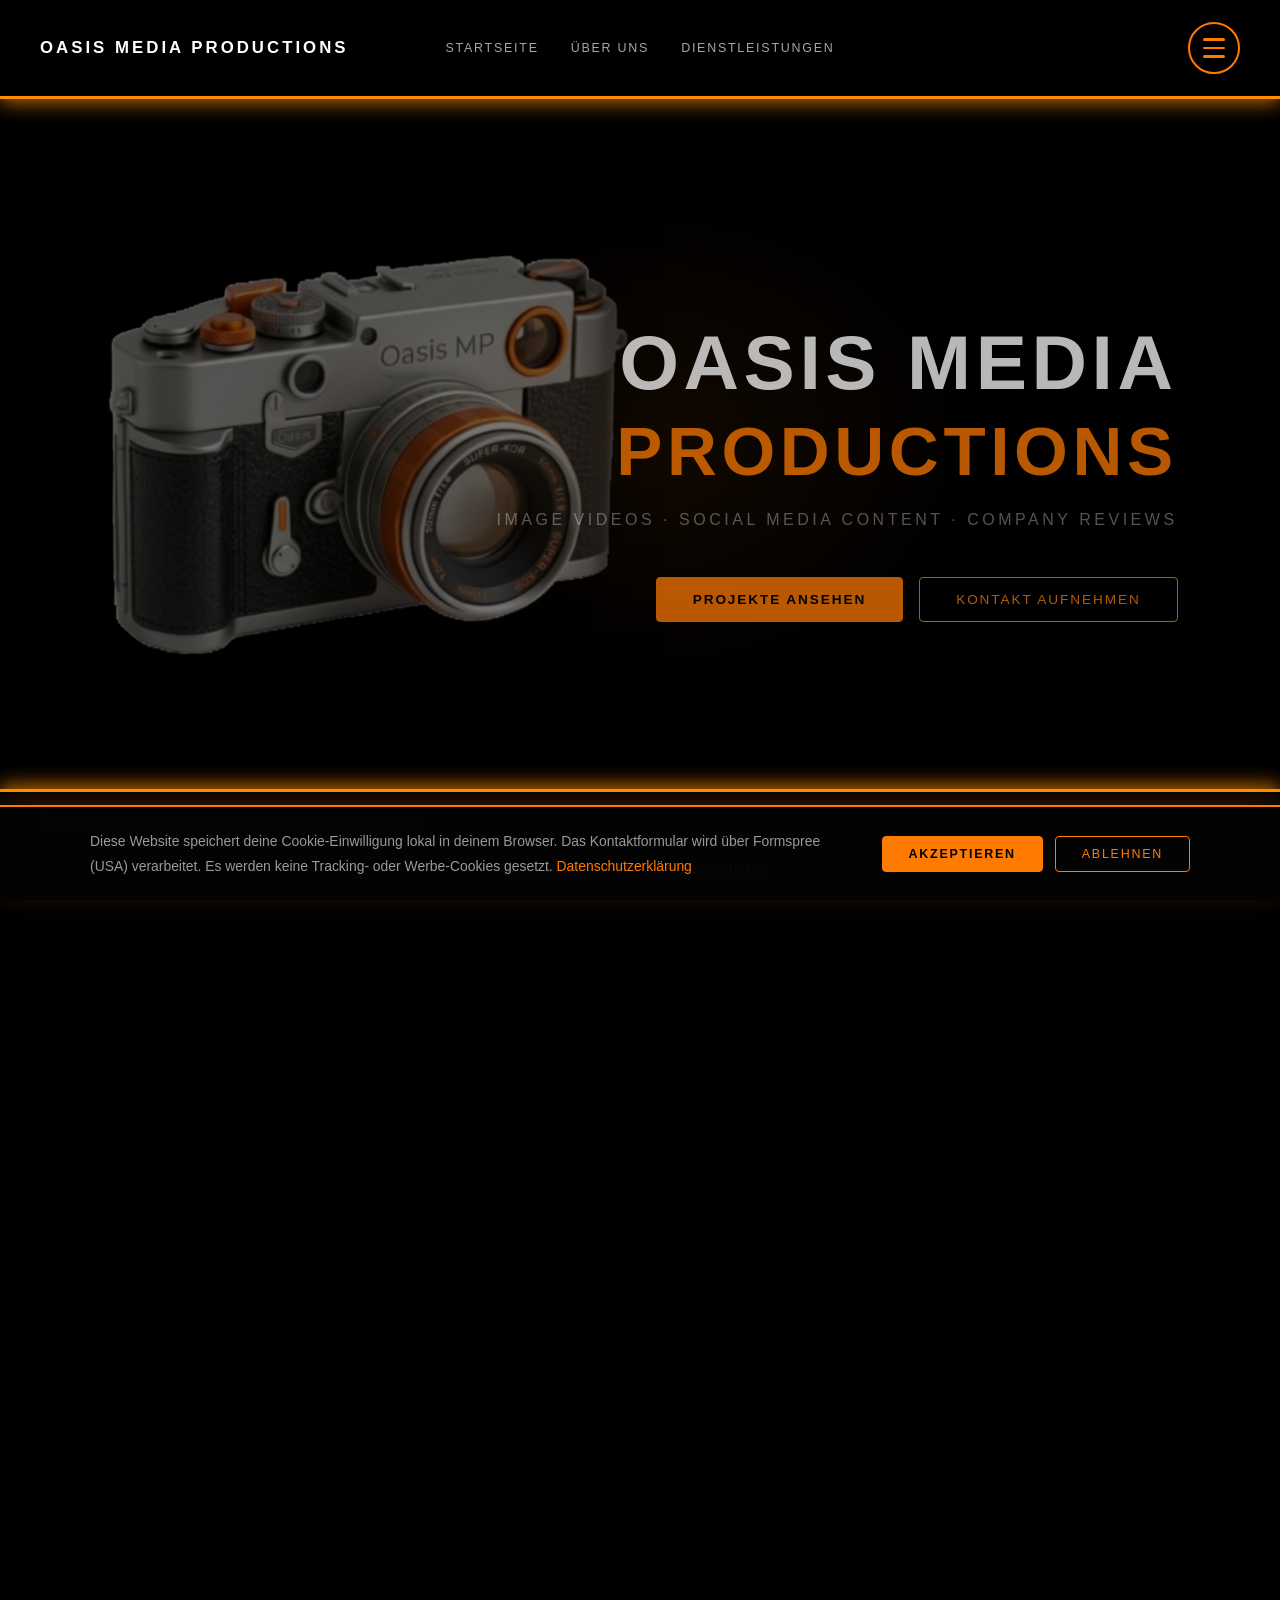
==== commit 2b9d5578: "firsts commit" ====
--- a/index.html
+++ b/index.html
@@ -161,6 +161,18 @@
         <a href="projects.html" class="btn-solid">Projekte ansehen</a>
         <a href="kontakt.html" class="btn-outline">Kontakt aufnehmen</a>
       </div>
+
+      <div class="hero-scroll-label" id="heroScrollLabel">
+        <p class="hero-scroll-h1">
+          <span class="hsl-line1">next Level</span>
+          <span class="hsl-line2">Marketing</span>
+        </p>
+        <p class="hero-scroll-sub">Image Videos · social Media Content · Company Reviews</p>
+        <div class="hero-scroll-cta">
+          <a href="projects.html" class="btn-solid">Projekte ansehen</a>
+          <a href="kontakt.html" class="btn-outline">Kontakt aufnehmen</a>
+        </div>
+      </div>
     </main>
   </div>
 
--- a/style.css
+++ b/style.css
@@ -41,7 +41,7 @@
   padding: 22px 40px;
   background: rgba(0, 0, 0, 0.92);
   backdrop-filter: blur(6px);
-  border-bottom: 5px solid #FF8C00;
+  border-bottom: 3.6px solid #FF8C00;
   box-shadow: 0 4px 18px rgba(255, 140, 0, 0.7);
 }
 
@@ -150,7 +150,7 @@
    ============================================= */
 
 .frame-scroll-section {
-  height: 200vh;
+  height: 180vh;
   position: relative;
 }
 
@@ -173,8 +173,8 @@
   top: 50%;
   left: -5%;
   transform: translateY(-50%);
-  width: 57.2%;
-  height: 58.96%;
+  width: 51.48%;
+  height: 53.06%;
   -webkit-mask-image: linear-gradient(to right, black 75%, transparent 90%);
   mask-image: linear-gradient(to right, black 75%, transparent 90%);
   opacity: 0.45;
@@ -232,6 +232,52 @@
   z-index: 1;
 }
 
+.hero-scroll-label {
+  position: fixed;
+  left: 8%;
+  top: 50%;
+  transform: translateY(-50%);
+  opacity: 0;
+  pointer-events: none;
+  z-index: 2;
+  text-align: left;
+}
+
+.hero-scroll-h1 {
+  font-size: clamp(2.4rem, 6vw, 5.5rem);
+  font-weight: 800;
+  letter-spacing: 0.06em;
+  text-transform: uppercase;
+  line-height: 1.1;
+  white-space: nowrap;
+  color: var(--white);
+}
+
+.hsl-line1,
+.hsl-line2 {
+  display: block;
+  white-space: nowrap;
+}
+
+.hsl-line2 {
+  color: var(--orange);
+}
+
+.hero-scroll-sub {
+  margin-top: 20px;
+  font-size: 1rem;
+  letter-spacing: 0.22em;
+  text-transform: uppercase;
+  color: rgba(255, 255, 255, 0.45);
+}
+
+.hero-scroll-cta {
+  margin-top: 48px;
+  display: flex;
+  gap: 16px;
+  flex-wrap: wrap;
+}
+
 .btn-outline {
   padding: 14px 36px;
   border: 1.5px solid var(--orange);
@@ -280,7 +326,7 @@
   left: 0;
   width: 100%;
   z-index: 890;
-  border-top: 5px solid #FF8C00;
+  border-top: 3.6px solid #FF8C00;
   box-shadow: 0 -4px 18px rgba(255, 140, 0, 0.7);
   background: var(--black);
   padding: 22px 40px;
@@ -314,8 +360,8 @@
 .impressum-btn {
   padding: 9px 24px;
   background: transparent;
-  border: 1.5px solid var(--orange);
-  color: var(--orange);
+  border: none;
+  color: rgba(255, 255, 255, 0.65);
   font-size: 0.78rem;
   letter-spacing: 0.12em;
   text-transform: uppercase;
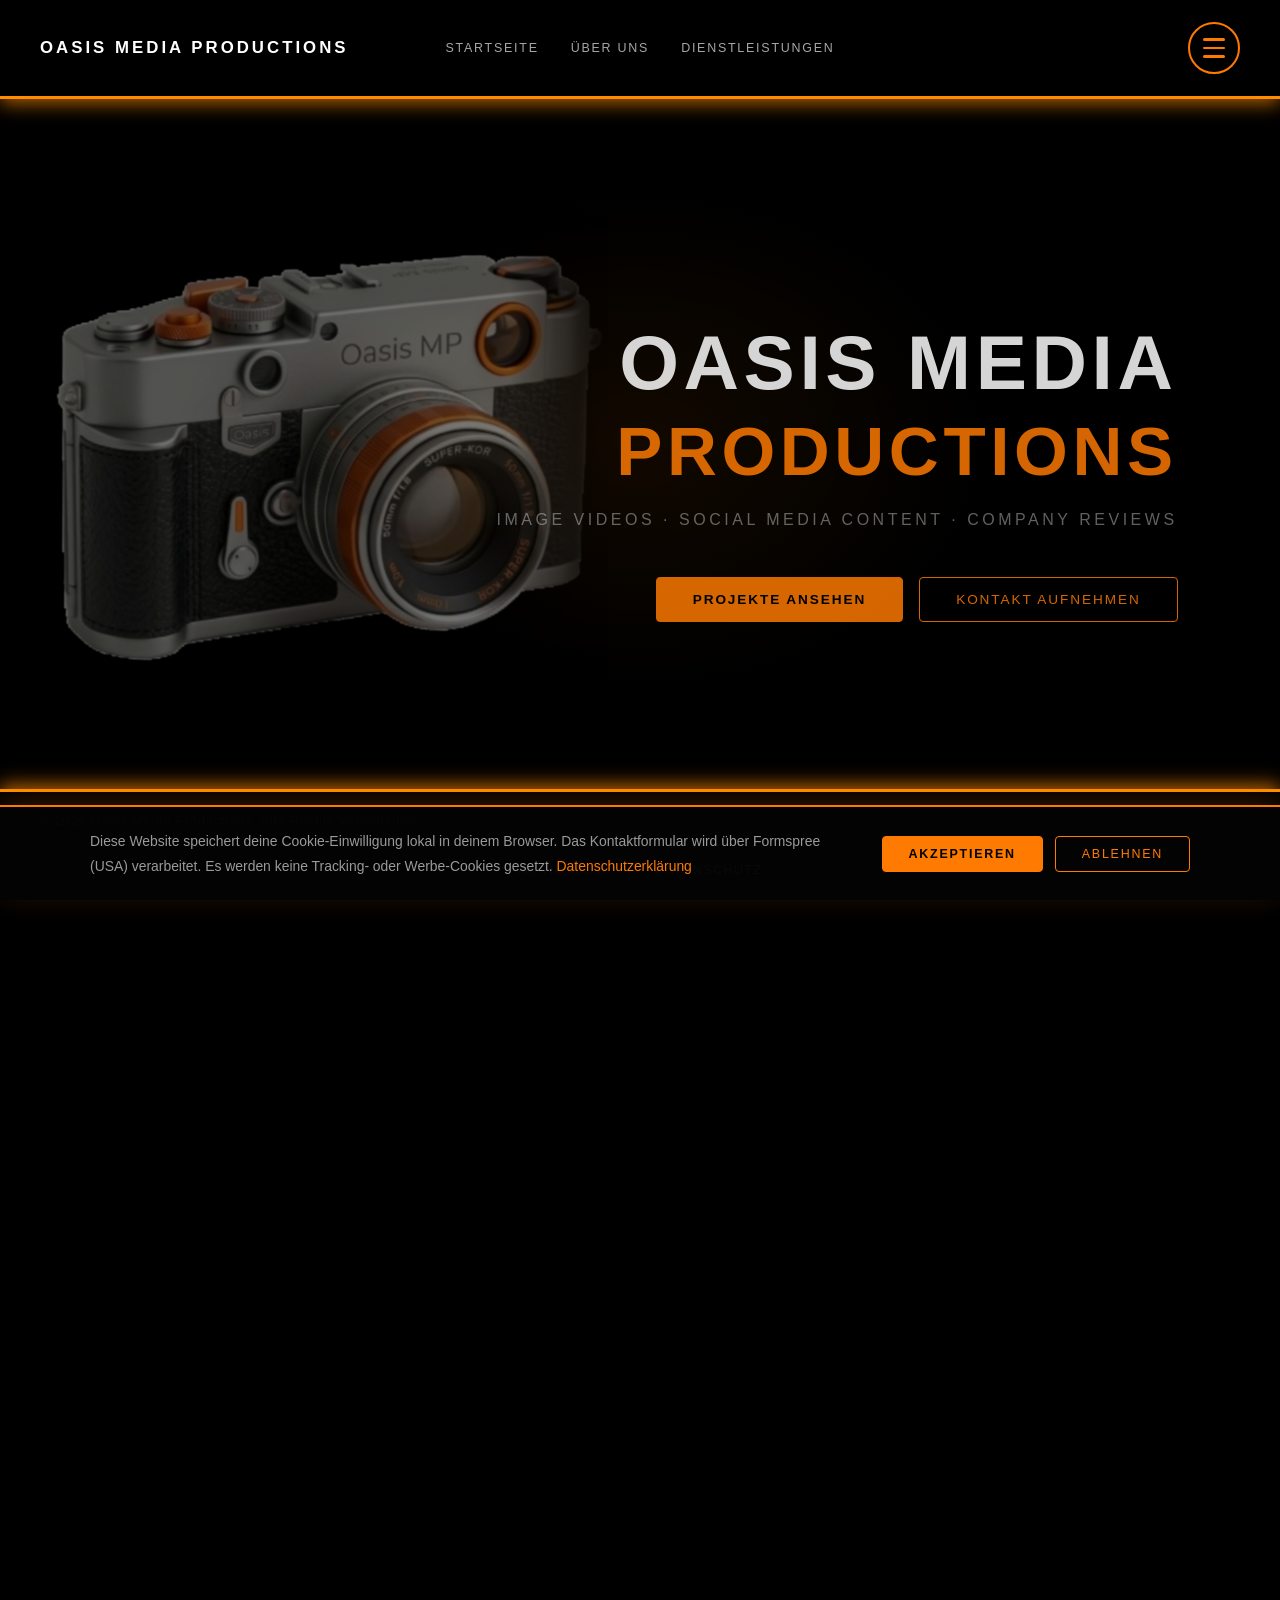
==== commit 9a8541a1: "firsts commit" ====
--- a/index.html
+++ b/index.html
@@ -5,6 +5,7 @@
   <meta name="viewport" content="width=device-width, initial-scale=1.0" />
   <title>Oasis Media Productions</title>
   <link rel="stylesheet" href="style.css" />
+  <link rel="preload" as="image" href="frame_0001.png" />
 </head>
 <body>
 
@@ -169,8 +170,8 @@
         </p>
         <p class="hero-scroll-sub">Image Videos · social Media Content · Company Reviews</p>
         <div class="hero-scroll-cta">
-          <a href="projects.html" class="btn-solid">Projekte ansehen</a>
-          <a href="kontakt.html" class="btn-outline">Kontakt aufnehmen</a>
+          <a href="projects.html" class="btn-outline">Projekte ansehen</a>
+          <a href="kontakt.html" class="btn-solid">Kontakt aufnehmen</a>
         </div>
       </div>
     </main>
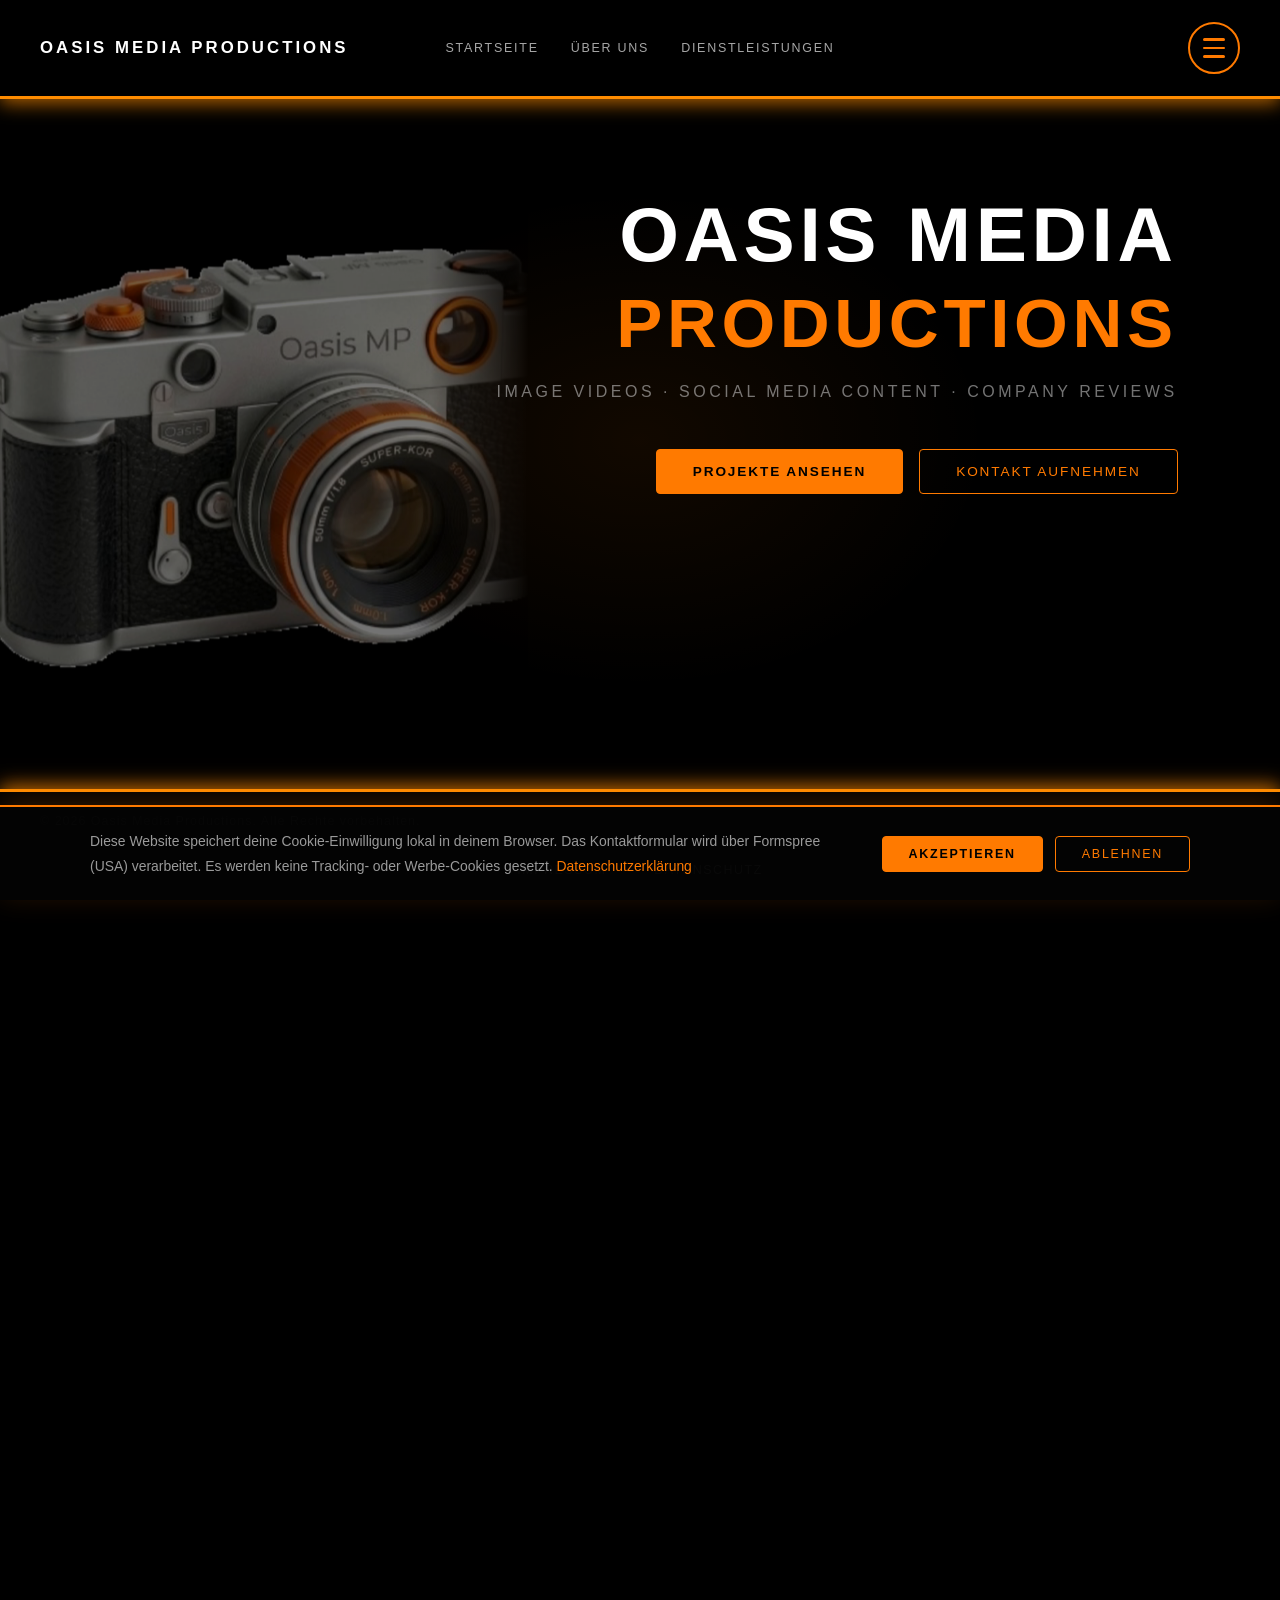
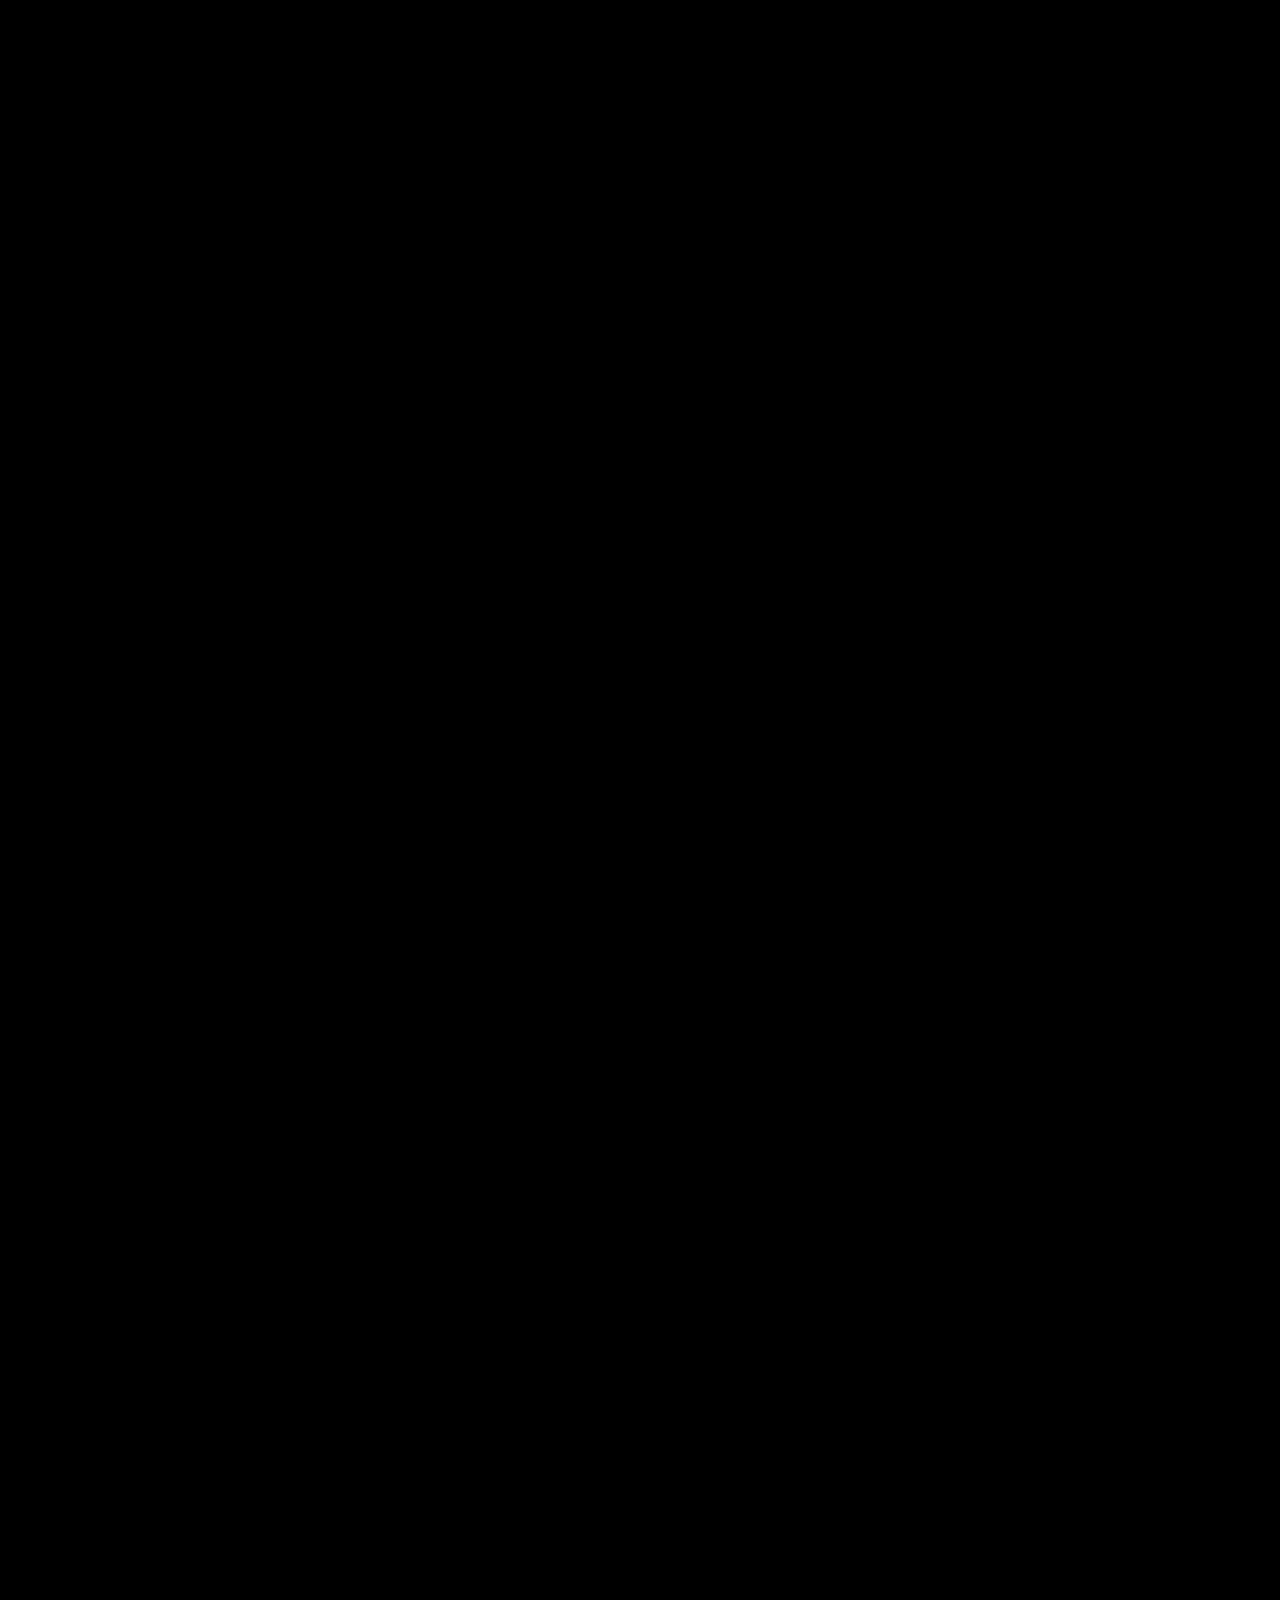
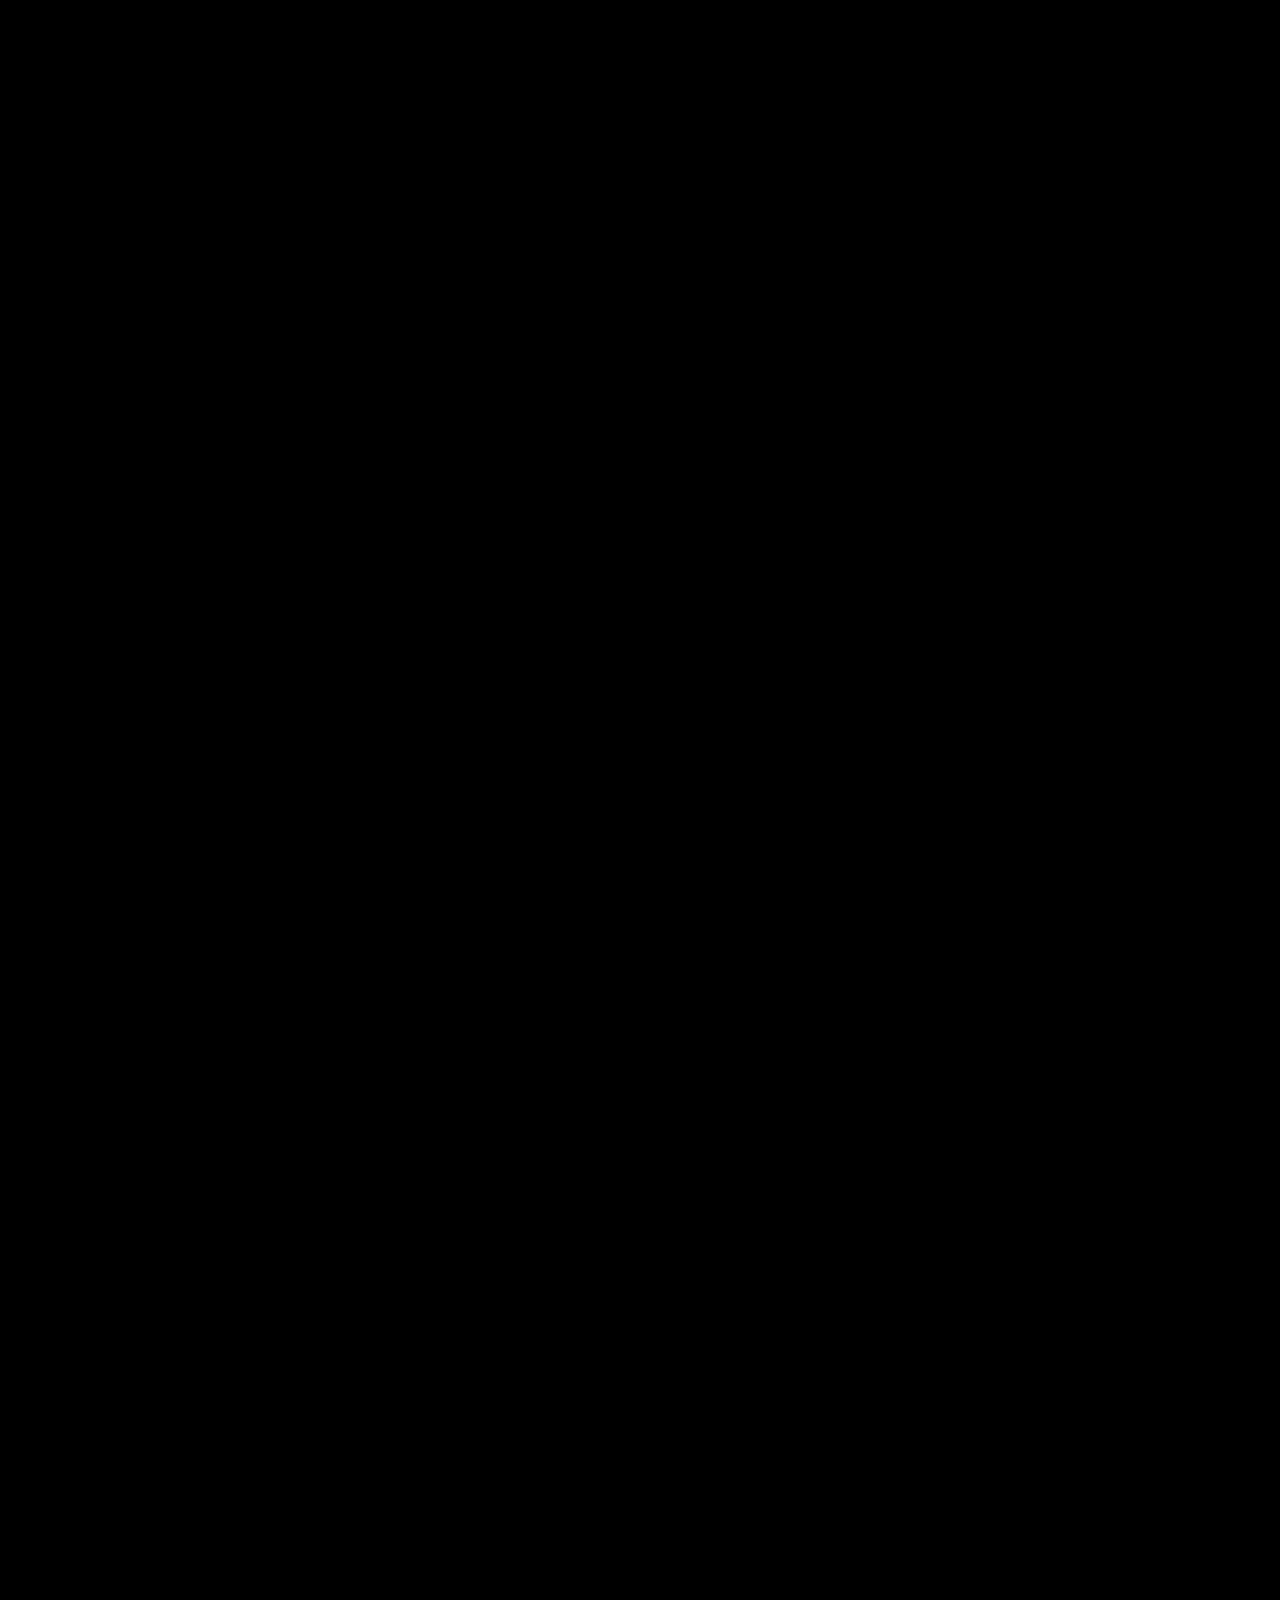
==== commit 47b8e6ae: "updated" ====
--- a/index.html
+++ b/index.html
@@ -163,6 +163,13 @@
         <a href="kontakt.html" class="btn-outline">Kontakt aufnehmen</a>
       </div>
 
+      <div class="hero-viral-label" id="heroViralLabel">
+        <p class="hero-scroll-h1">
+          <span class="hvl-line1">Dein Weg für</span>
+          <span class="hvl-line2">Virale Momente</span>
+        </p>
+      </div>
+
       <div class="hero-scroll-label" id="heroScrollLabel">
         <p class="hero-scroll-h1">
           <span class="hsl-line1">next Level</span>
--- a/style.css
+++ b/style.css
@@ -150,7 +150,7 @@
    ============================================= */
 
 .frame-scroll-section {
-  height: 180vh;
+  height: 540vh;
   position: relative;
 }
 
@@ -163,7 +163,7 @@
   flex-direction: column;
   align-items: flex-end;
   justify-content: center;
-  padding: 120px 8% 80px 40px;
+  padding: calc(120px - 15vh) 8% calc(80px + 15vh) 40px;
   text-align: right;
 }
 
@@ -232,10 +232,19 @@
   z-index: 1;
 }
 
+.hero-cta .btn-solid,
+.hero-cta .btn-outline,
+.hero-scroll-cta .btn-solid,
+.hero-scroll-cta .btn-outline {
+  min-width: 200px;
+  text-align: center;
+}
+
 .hero-scroll-label {
   position: fixed;
   left: 8%;
   top: 50%;
+  touch-action: pan-y;
   transform: translateY(-50%);
   opacity: 0;
   pointer-events: none;
@@ -243,6 +252,28 @@
   text-align: left;
 }
 
+.hero-viral-label {
+  position: fixed;
+  right: 8%;
+  top: 50%;
+  touch-action: pan-y;
+  transform: translateY(-50%);
+  opacity: 0;
+  pointer-events: none;
+  z-index: 2;
+  text-align: right;
+}
+
+.hvl-line1,
+.hvl-line2 {
+  display: block;
+  white-space: nowrap;
+}
+
+.hvl-line2 {
+  color: var(--orange);
+}
+
 .hero-scroll-h1 {
   font-size: clamp(2.4rem, 6vw, 5.5rem);
   font-weight: 800;
@@ -269,6 +300,8 @@
   letter-spacing: 0.22em;
   text-transform: uppercase;
   color: rgba(255, 255, 255, 0.45);
+  position: relative;
+  z-index: 1;
 }
 
 .hero-scroll-cta {
@@ -1235,7 +1268,7 @@
   .hero {
     align-items: center;
     text-align: center;
-    padding: 100px 24px 80px;
+    padding: calc(100px - 5vh) 24px calc(80px + 5vh);
     justify-content: center;
   }
 
@@ -1253,15 +1286,18 @@
   .hero-cta {
     justify-content: center;
     gap: 12px;
+    margin-top: calc(48px + 20vh);
   }
 
-  /* Canvas — full-screen subtle background on mobile */
+  .frame-scroll-section { height: 420vh; }
+
+  /* Canvas — centered, 50% smaller on mobile */
   #frameCanvas {
-    left: 0;
-    top: 0;
-    transform: none;
-    width: 100%;
-    height: 100%;
+    left: 50%;
+    top: 50%;
+    transform: translate(-50%, -50%);
+    width: 65%;
+    height: 65%;
     opacity: 0.2;
     -webkit-mask-image: linear-gradient(to bottom, transparent 0%, black 15%, black 75%, transparent 100%);
     mask-image: linear-gradient(to bottom, transparent 0%, black 15%, black 75%, transparent 100%);
@@ -1290,6 +1326,25 @@
   .btn-solid,
   .btn-outline { padding: 12px 26px; font-size: 0.8rem; }
 
+  .hero-cta .btn-solid,
+  .hero-cta .btn-outline,
+  .hero-scroll-cta .btn-solid,
+  .hero-scroll-cta .btn-outline { min-width: 200px; text-align: center; }
+
+  .hero-scroll-cta { justify-content: center; }
+
+  .hero-viral-label {
+    right: auto;
+    left: 50%;
+    top: calc(50% - 5vh);
+    text-align: center;
+  }
+
+  /* Match scroll-label text sizes & spacing to hero text so buttons align */
+  .hero-scroll-h1 { font-size: clamp(2rem, 11vw, 3.8rem); white-space: normal; }
+  .hero-scroll-sub { font-size: 0.78rem; letter-spacing: 0.16em; }
+  .hero-scroll-cta { margin-top: calc(48px + 20vh); }
+
   /* Cookie banner */
   .cookie-inner { flex-direction: column; gap: 14px; }
   .cookie-btns { width: 100%; justify-content: center; }
@@ -1330,5 +1385,19 @@
   .btn-solid,
   .btn-outline { padding: 11px 20px; font-size: 0.76rem; width: 100%; text-align: center; }
 
+  .hero-cta .btn-solid,
+  .hero-cta .btn-outline,
+  .hero-scroll-cta .btn-solid,
+  .hero-scroll-cta .btn-outline { min-width: 200px; width: auto; }
+
+  .hero-scroll-cta { justify-content: center; gap: 12px; margin-top: calc(48px + 20vh); }
+
+  .hero-scroll-label { top: calc(50% - 5vh); left: 50%; text-align: center; }
+
+  .frame-scroll-section { height: 420vh; }
+
+  .hero-scroll-h1 { font-size: clamp(1.7rem, 9vw, 2.8rem); white-space: normal; }
+  .hero-scroll-sub { font-size: 0.7rem; letter-spacing: 0.12em; }
+
   .page-title { font-size: clamp(2rem, 10vw, 3rem); }
 }
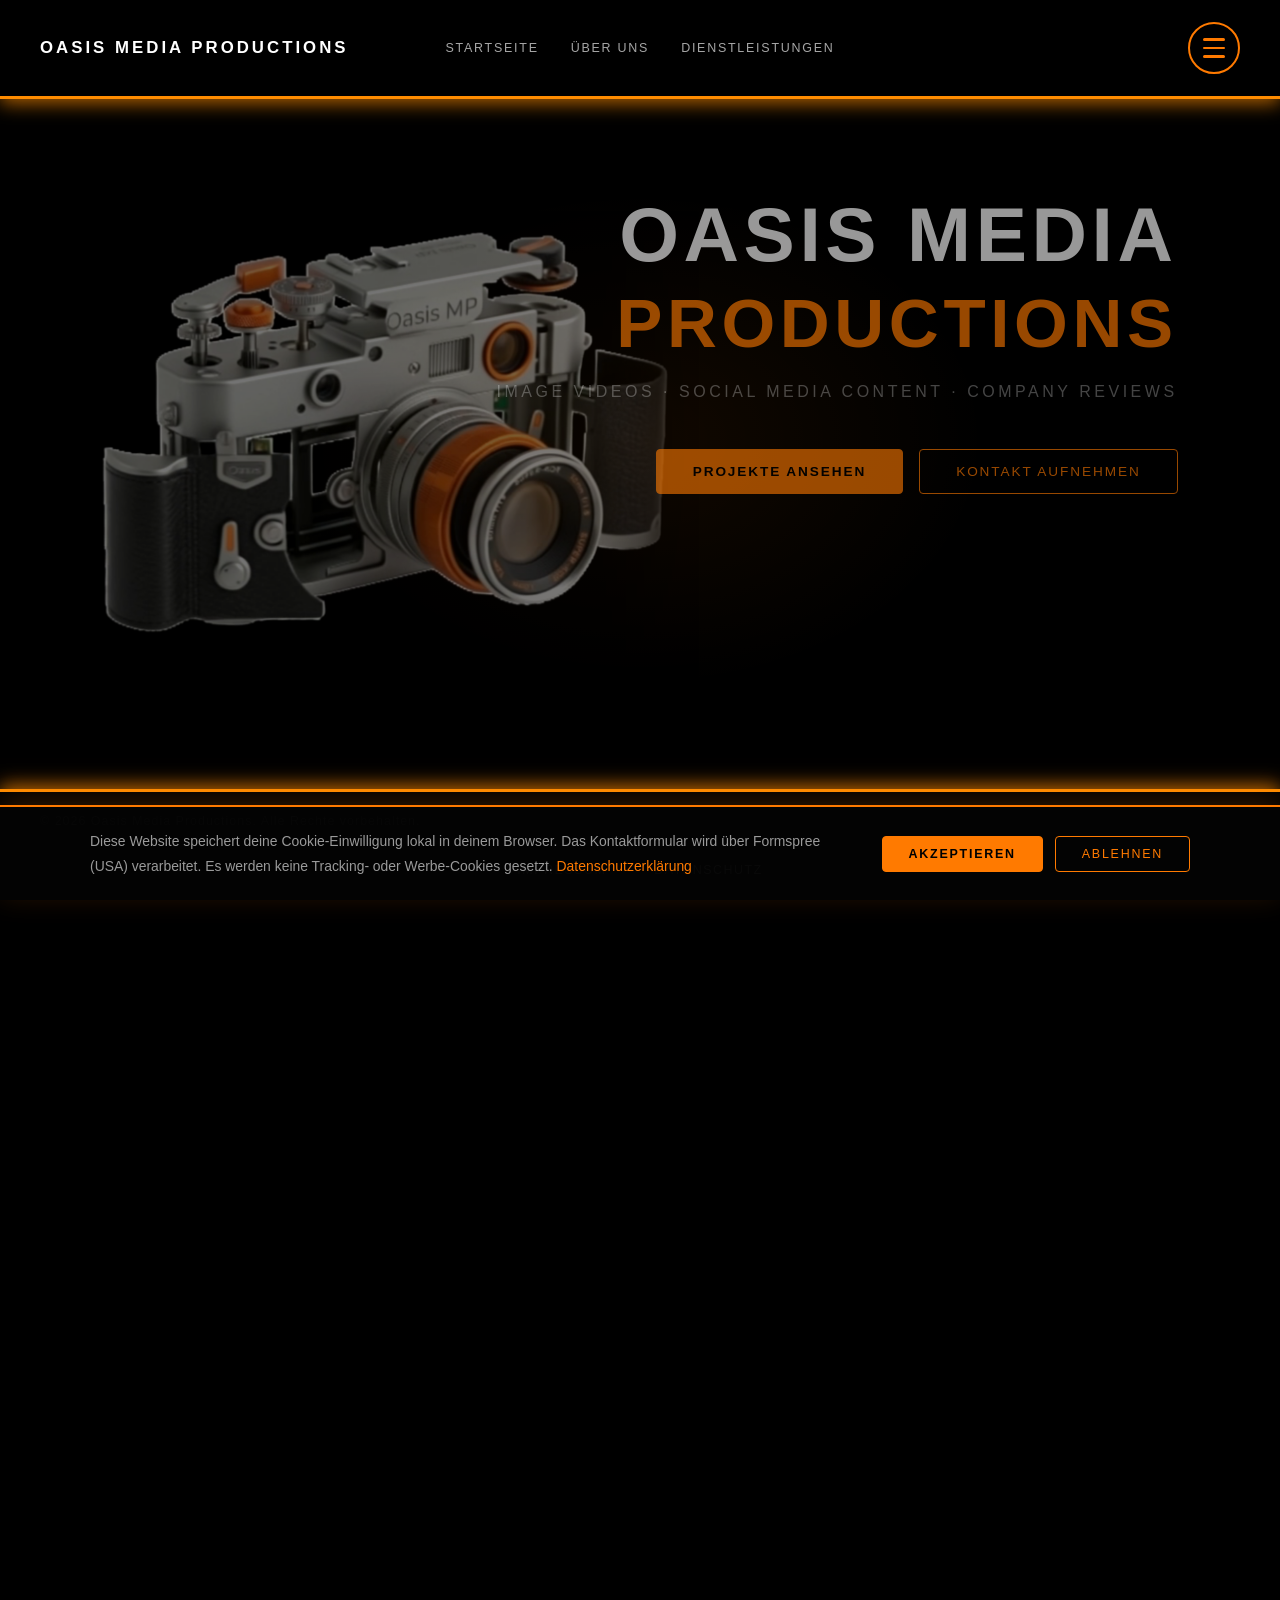
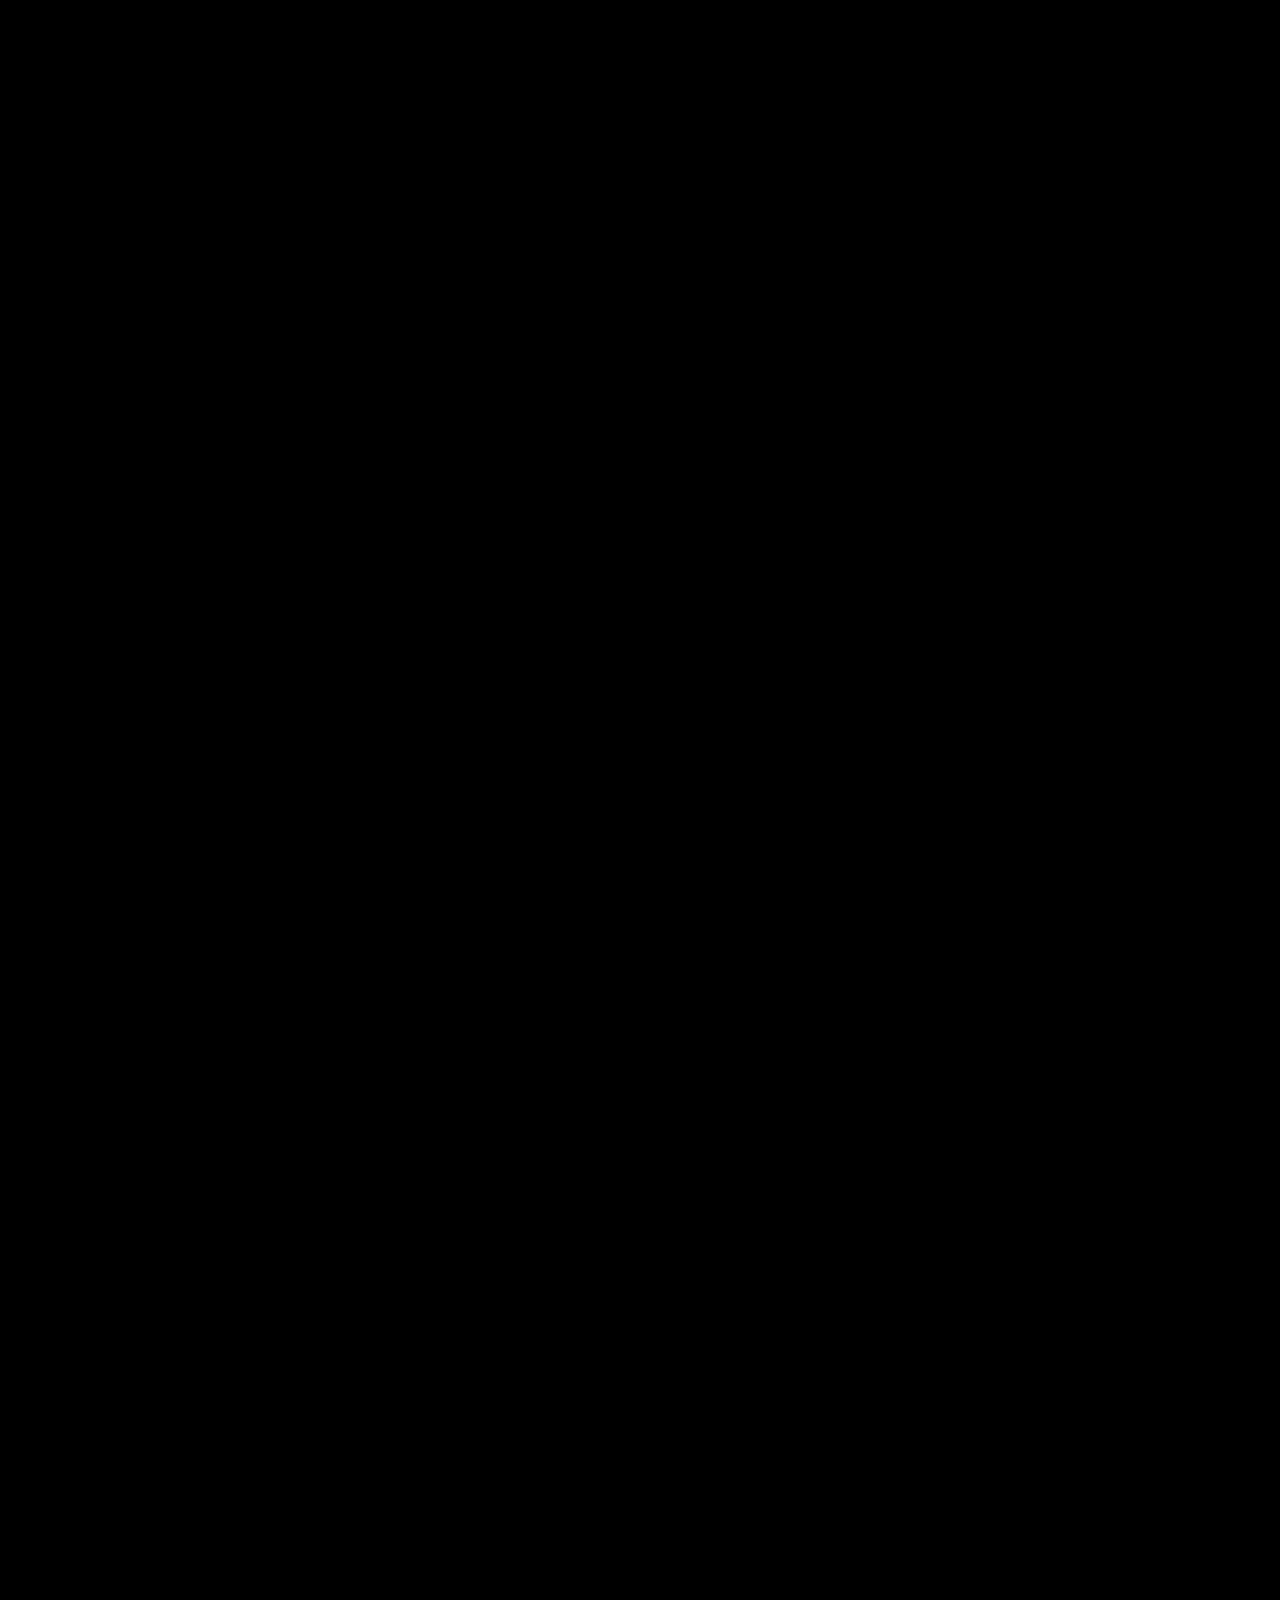
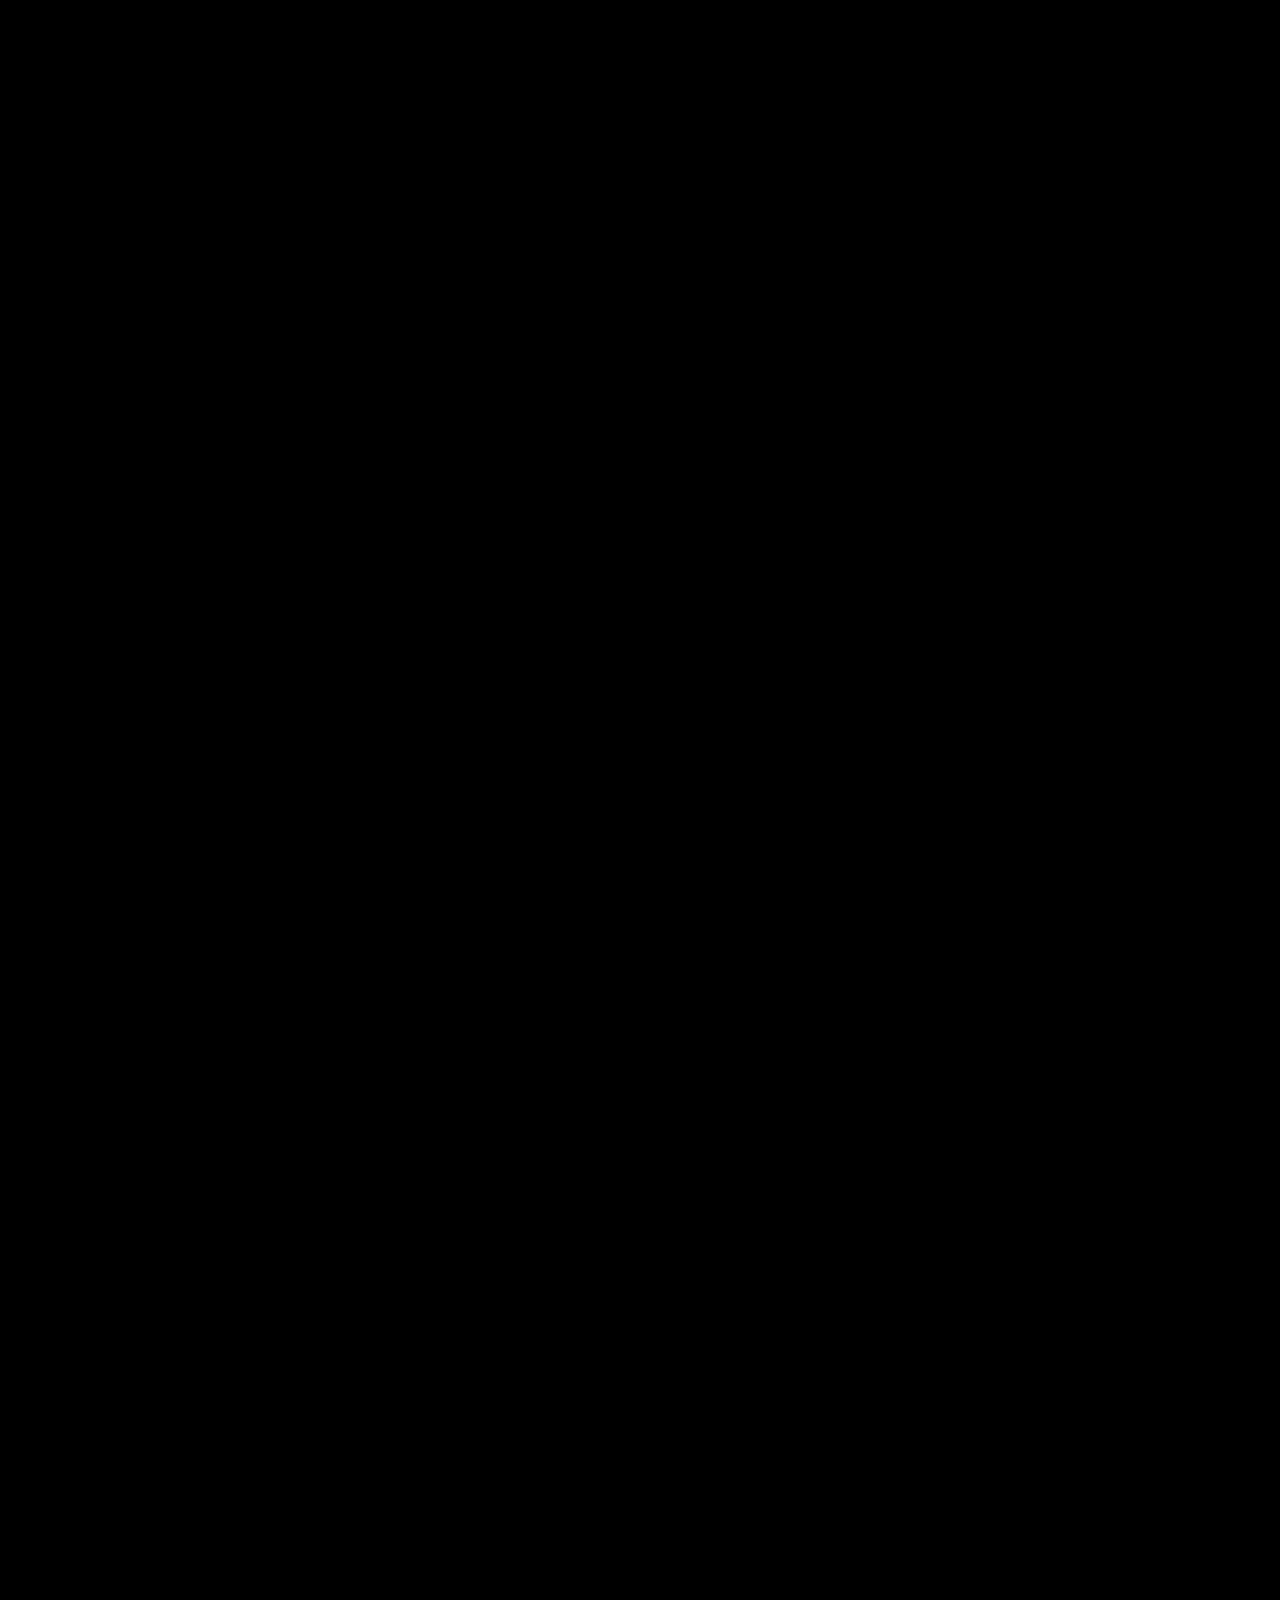
==== commit f4047ba3: "updated" ====
--- a/index.html
+++ b/index.html
@@ -168,6 +168,11 @@
           <span class="hvl-line1">Dein Weg für</span>
           <span class="hvl-line2">Virale Momente</span>
         </p>
+        <p class="hero-scroll-sub">Image Videos · social Media Content · Company Reviews</p>
+        <div class="hero-viral-cta">
+          <a href="projects.html" class="btn-solid">Projekte ansehen</a>
+          <a href="kontakt.html" class="btn-outline">Kontakt aufnehmen</a>
+        </div>
       </div>
 
       <div class="hero-scroll-label" id="heroScrollLabel">
@@ -177,8 +182,8 @@
         </p>
         <p class="hero-scroll-sub">Image Videos · social Media Content · Company Reviews</p>
         <div class="hero-scroll-cta">
-          <a href="projects.html" class="btn-outline">Projekte ansehen</a>
-          <a href="kontakt.html" class="btn-solid">Kontakt aufnehmen</a>
+          <a href="projects.html" class="btn-solid">Projekte ansehen</a>
+          <a href="kontakt.html" class="btn-outline">Kontakt aufnehmen</a>
         </div>
       </div>
     </main>
--- a/style.css
+++ b/style.css
@@ -235,7 +235,9 @@
 .hero-cta .btn-solid,
 .hero-cta .btn-outline,
 .hero-scroll-cta .btn-solid,
-.hero-scroll-cta .btn-outline {
+.hero-scroll-cta .btn-outline,
+.hero-viral-cta .btn-solid,
+.hero-viral-cta .btn-outline {
   min-width: 200px;
   text-align: center;
 }
@@ -262,6 +264,14 @@
   pointer-events: none;
   z-index: 2;
   text-align: right;
+}
+
+.hero-viral-cta {
+  margin-top: 48px;
+  display: flex;
+  gap: 16px;
+  flex-wrap: wrap;
+  justify-content: flex-end;
 }
 
 .hvl-line1,
@@ -1340,6 +1350,14 @@
     text-align: center;
   }
 
+  .hero-viral-cta {
+    justify-content: center;
+    margin-top: calc(48px + 20vh);
+  }
+
+  .hero-viral-cta .btn-solid,
+  .hero-viral-cta .btn-outline { min-width: 200px; text-align: center; }
+
   /* Match scroll-label text sizes & spacing to hero text so buttons align */
   .hero-scroll-h1 { font-size: clamp(2rem, 11vw, 3.8rem); white-space: normal; }
   .hero-scroll-sub { font-size: 0.78rem; letter-spacing: 0.16em; }
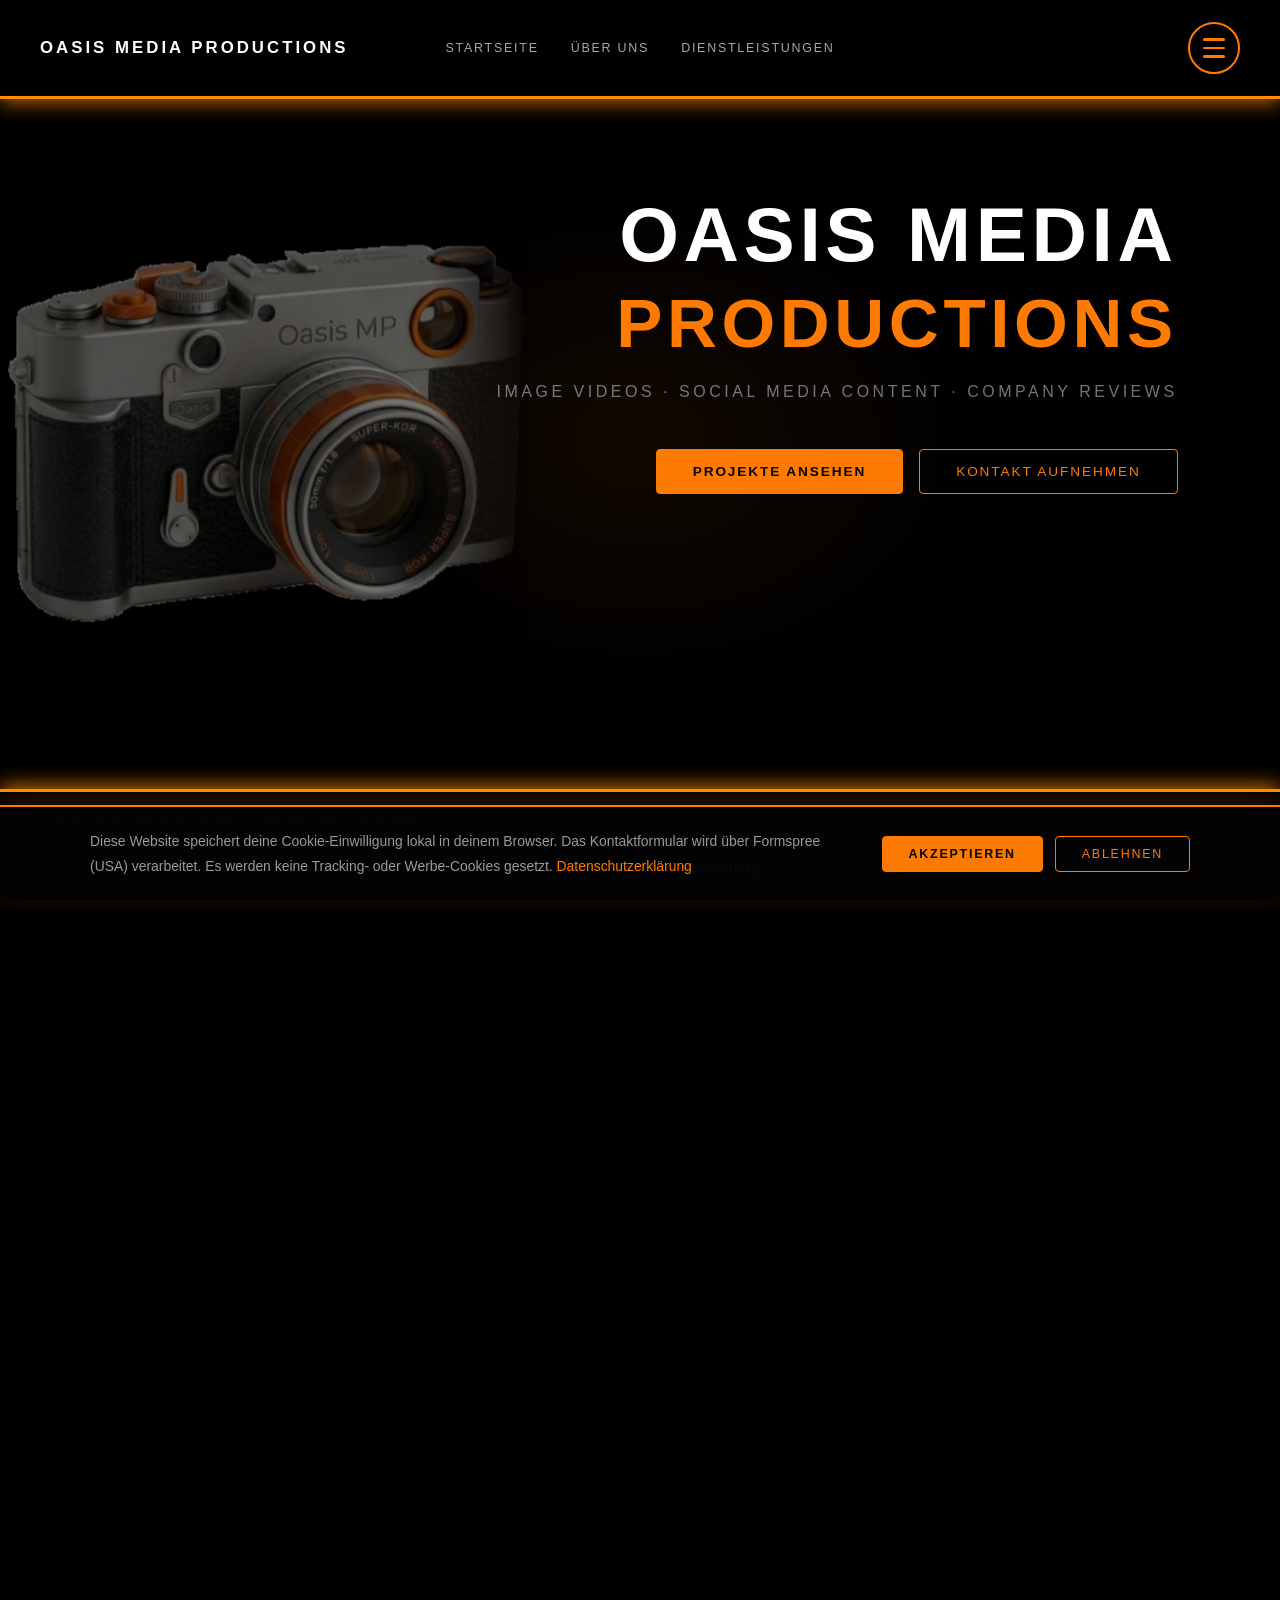
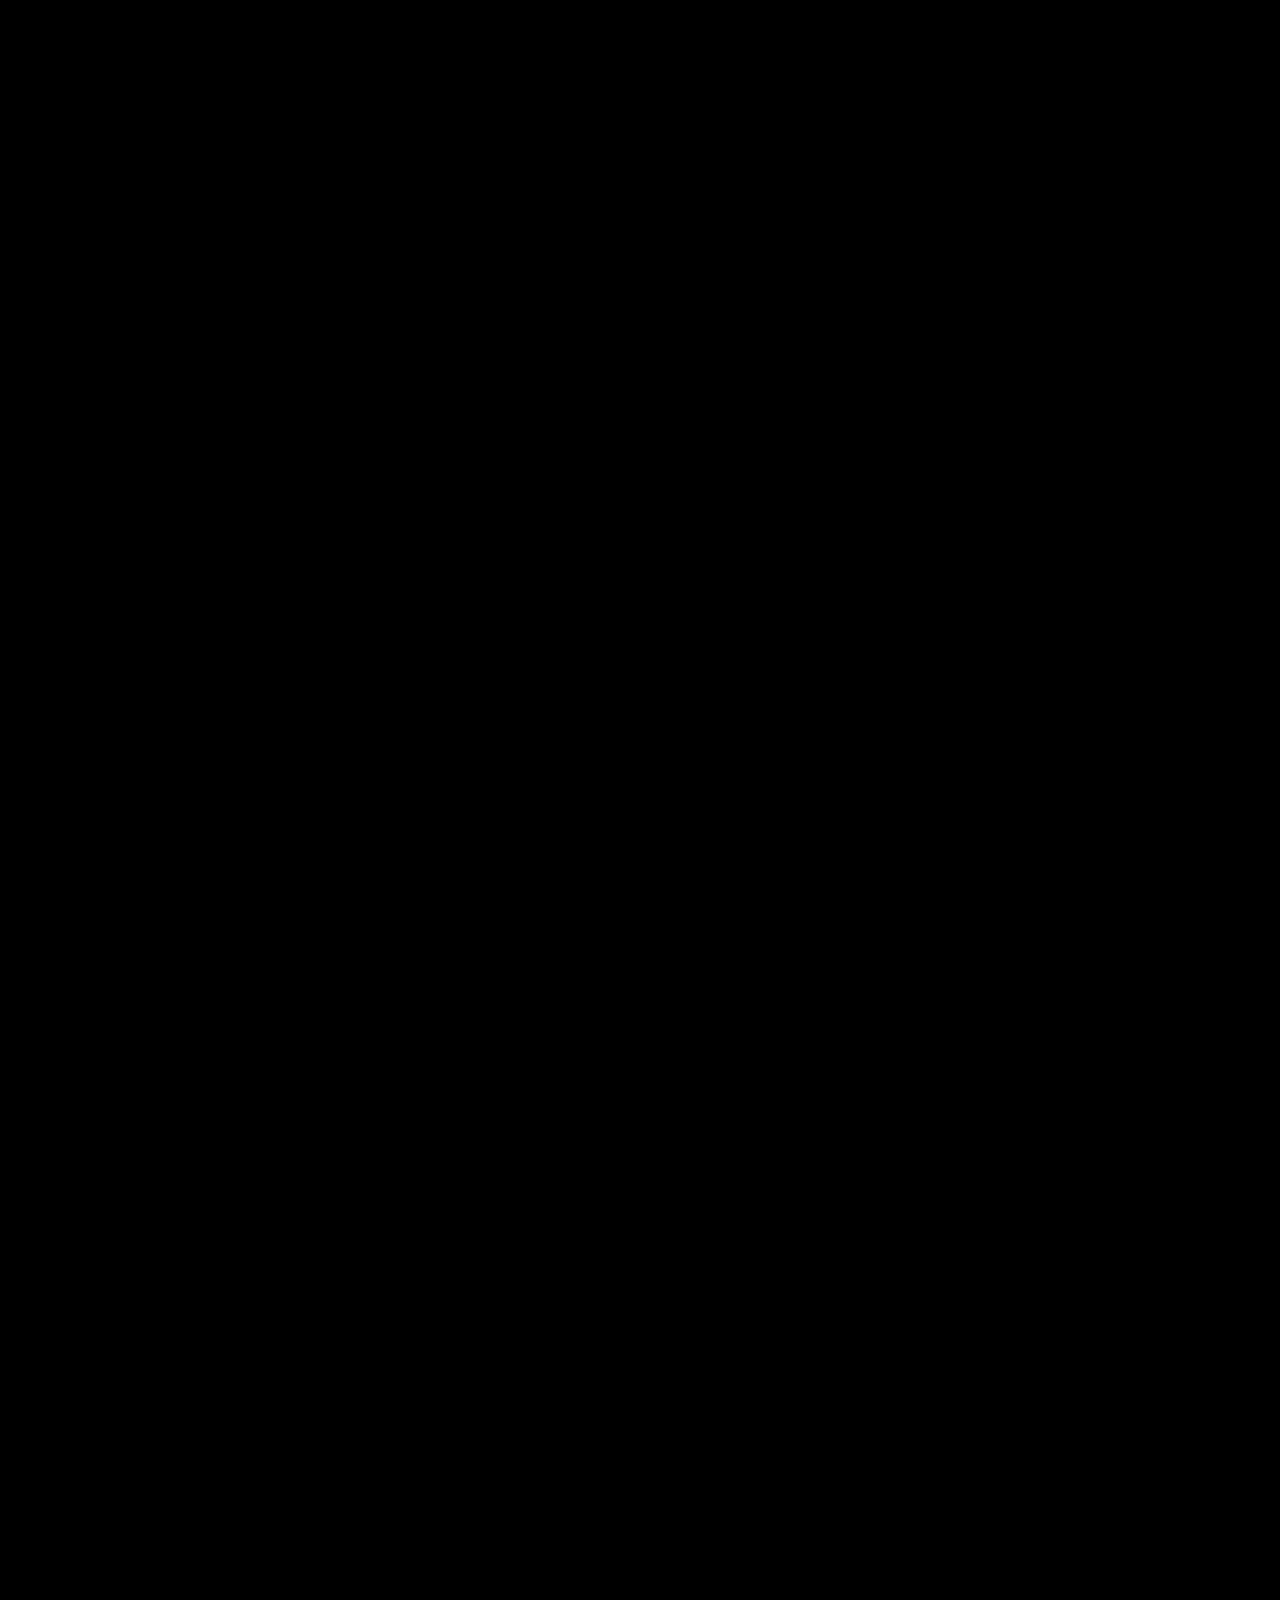
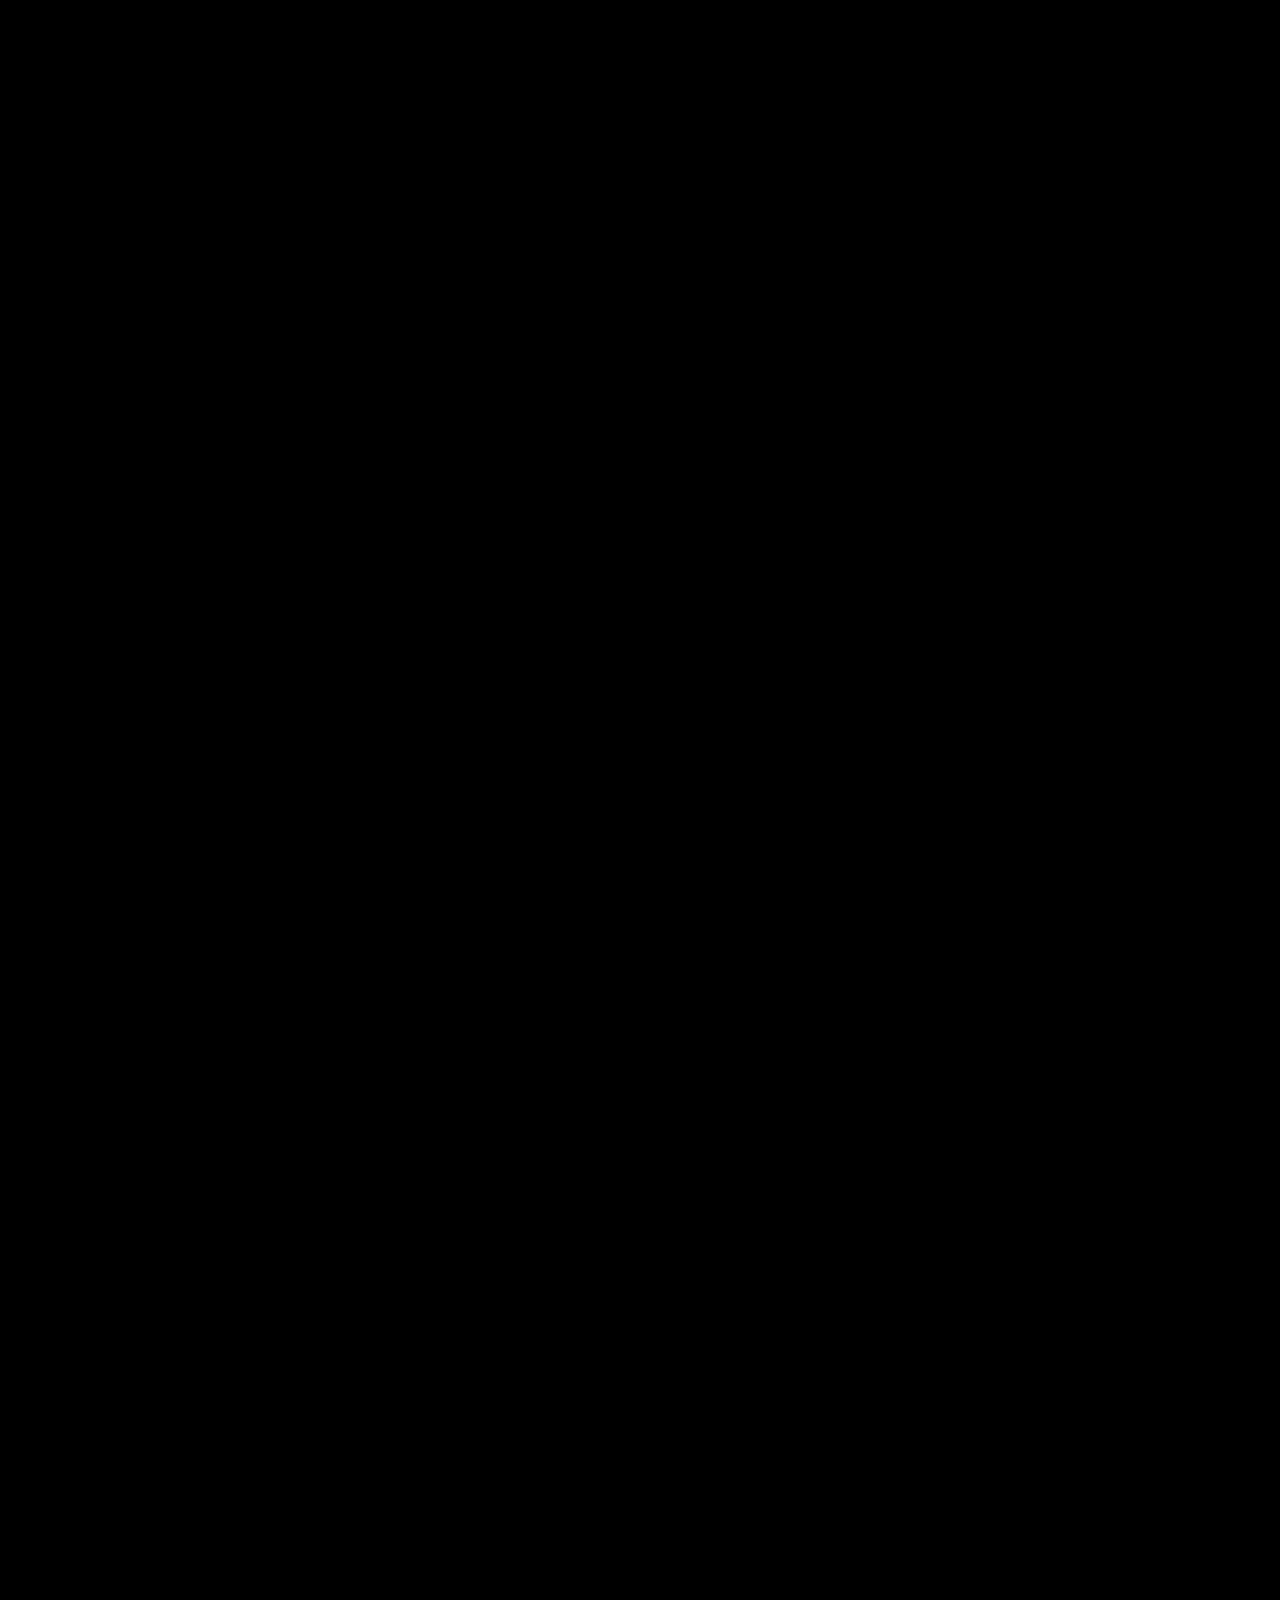
==== commit a33fc7a2: "updated" ====
--- a/index.html
+++ b/index.html
@@ -165,8 +165,8 @@
 
       <div class="hero-viral-label" id="heroViralLabel">
         <p class="hero-scroll-h1">
-          <span class="hvl-line1">Dein Weg für</span>
-          <span class="hvl-line2">Virale Momente</span>
+          <span class="hvl-line1">Von Klicks</span>
+          <span class="hvl-line2">zu Kunden</span>
         </p>
         <p class="hero-scroll-sub">Image Videos · social Media Content · Company Reviews</p>
         <div class="hero-viral-cta">
--- a/style.css
+++ b/style.css
@@ -179,6 +179,7 @@
   mask-image: linear-gradient(to right, black 75%, transparent 90%);
   opacity: 0.45;
   z-index: 0;
+  will-change: transform;
   pointer-events: none;
 }
 
@@ -1274,12 +1275,12 @@
   nav { padding: 16px 20px; }
   .dropdown { right: 20px; }
 
-  /* Hero — center everything */
+  /* Hero: text anchored below nav, shifted 10vh down, buttons anchored above footer */
   .hero {
     align-items: center;
     text-align: center;
-    padding: calc(100px - 5vh) 24px calc(80px + 5vh);
-    justify-content: center;
+    padding: max(80px, 21vh) 24px max(100px, 14vh);
+    justify-content: flex-start;
   }
 
   .hero h1 {
@@ -1293,25 +1294,65 @@
     letter-spacing: 0.16em;
   }
 
+  /* Push CTA to bottom of the available space */
   .hero-cta {
     justify-content: center;
     gap: 12px;
-    margin-top: calc(48px + 20vh);
+    margin-top: auto;
   }
 
   .frame-scroll-section { height: 420vh; }
 
-  /* Canvas — centered, 50% smaller on mobile */
+  /* Canvas — background on mobile, shifted down with content */
   #frameCanvas {
     left: 50%;
-    top: 50%;
+    top: 60%;
     transform: translate(-50%, -50%);
-    width: 65%;
-    height: 65%;
-    opacity: 0.2;
+    width: 90%;
+    height: 55%;
+    opacity: 0.45;
     -webkit-mask-image: linear-gradient(to bottom, transparent 0%, black 15%, black 75%, transparent 100%);
     mask-image: linear-gradient(to bottom, transparent 0%, black 15%, black 75%, transparent 100%);
   }
+
+  /* Scroll + viral overlays: full-screen, mirror hero layout exactly */
+  .hero-scroll-label,
+  .hero-viral-label {
+    position: fixed;
+    top: 0; right: 0; bottom: 0; left: 0;
+    width: 100%;
+    transform: none;
+    display: flex;
+    flex-direction: column;
+    align-items: center;
+    justify-content: flex-start;
+    padding: max(80px, 21vh) 24px max(100px, 14vh);
+    text-align: center;
+  }
+
+  /* CTA inside overlays: same as hero-cta — pushed to bottom */
+  .hero-scroll-cta,
+  .hero-viral-cta {
+    margin-top: auto;
+    justify-content: center;
+    gap: 12px;
+  }
+
+  /* All hero buttons: centered, proportional width */
+  .hero-cta .btn-solid,
+  .hero-cta .btn-outline,
+  .hero-scroll-cta .btn-solid,
+  .hero-scroll-cta .btn-outline,
+  .hero-viral-cta .btn-solid,
+  .hero-viral-cta .btn-outline {
+    min-width: min(200px, 80vw);
+    text-align: center;
+  }
+
+  /* Match overlay text sizes to hero */
+  .hero-scroll-h1 { font-size: clamp(2rem, 11vw, 3.8rem); white-space: normal; }
+  .hero-scroll-sub { font-size: 0.78rem; letter-spacing: 0.16em; }
+  .hvl-line1, .hvl-line2 { white-space: normal; }
 
   /* Nav panels */
   .nav-panel-inner { padding: 24px 20px 28px; }
@@ -1336,33 +1377,6 @@
   .btn-solid,
   .btn-outline { padding: 12px 26px; font-size: 0.8rem; }
 
-  .hero-cta .btn-solid,
-  .hero-cta .btn-outline,
-  .hero-scroll-cta .btn-solid,
-  .hero-scroll-cta .btn-outline { min-width: 200px; text-align: center; }
-
-  .hero-scroll-cta { justify-content: center; }
-
-  .hero-viral-label {
-    right: auto;
-    left: 50%;
-    top: calc(50% - 5vh);
-    text-align: center;
-  }
-
-  .hero-viral-cta {
-    justify-content: center;
-    margin-top: calc(48px + 20vh);
-  }
-
-  .hero-viral-cta .btn-solid,
-  .hero-viral-cta .btn-outline { min-width: 200px; text-align: center; }
-
-  /* Match scroll-label text sizes & spacing to hero text so buttons align */
-  .hero-scroll-h1 { font-size: clamp(2rem, 11vw, 3.8rem); white-space: normal; }
-  .hero-scroll-sub { font-size: 0.78rem; letter-spacing: 0.16em; }
-  .hero-scroll-cta { margin-top: calc(48px + 20vh); }
-
   /* Cookie banner */
   .cookie-inner { flex-direction: column; gap: 14px; }
   .cookie-btns { width: 100%; justify-content: center; }
@@ -1390,7 +1404,10 @@
     letter-spacing: 0.12em;
   }
 
-  .hero-cta { flex-direction: column; align-items: center; }
+  /* Stack buttons vertically on very small screens */
+  .hero-cta,
+  .hero-scroll-cta,
+  .hero-viral-cta { flex-direction: column; align-items: center; }
 
   nav { padding: 14px 16px; }
   .dropdown { right: 16px; }
@@ -1401,18 +1418,14 @@
   .page-wrap { padding: 100px 16px 160px; }
 
   .btn-solid,
-  .btn-outline { padding: 11px 20px; font-size: 0.76rem; width: 100%; text-align: center; }
+  .btn-outline { padding: 11px 20px; font-size: 0.76rem; }
 
   .hero-cta .btn-solid,
   .hero-cta .btn-outline,
   .hero-scroll-cta .btn-solid,
-  .hero-scroll-cta .btn-outline { min-width: 200px; width: auto; }
-
-  .hero-scroll-cta { justify-content: center; gap: 12px; margin-top: calc(48px + 20vh); }
-
-  .hero-scroll-label { top: calc(50% - 5vh); left: 50%; text-align: center; }
-
-  .frame-scroll-section { height: 420vh; }
+  .hero-scroll-cta .btn-outline,
+  .hero-viral-cta .btn-solid,
+  .hero-viral-cta .btn-outline { width: min(240px, 80vw); }
 
   .hero-scroll-h1 { font-size: clamp(1.7rem, 9vw, 2.8rem); white-space: normal; }
   .hero-scroll-sub { font-size: 0.7rem; letter-spacing: 0.12em; }
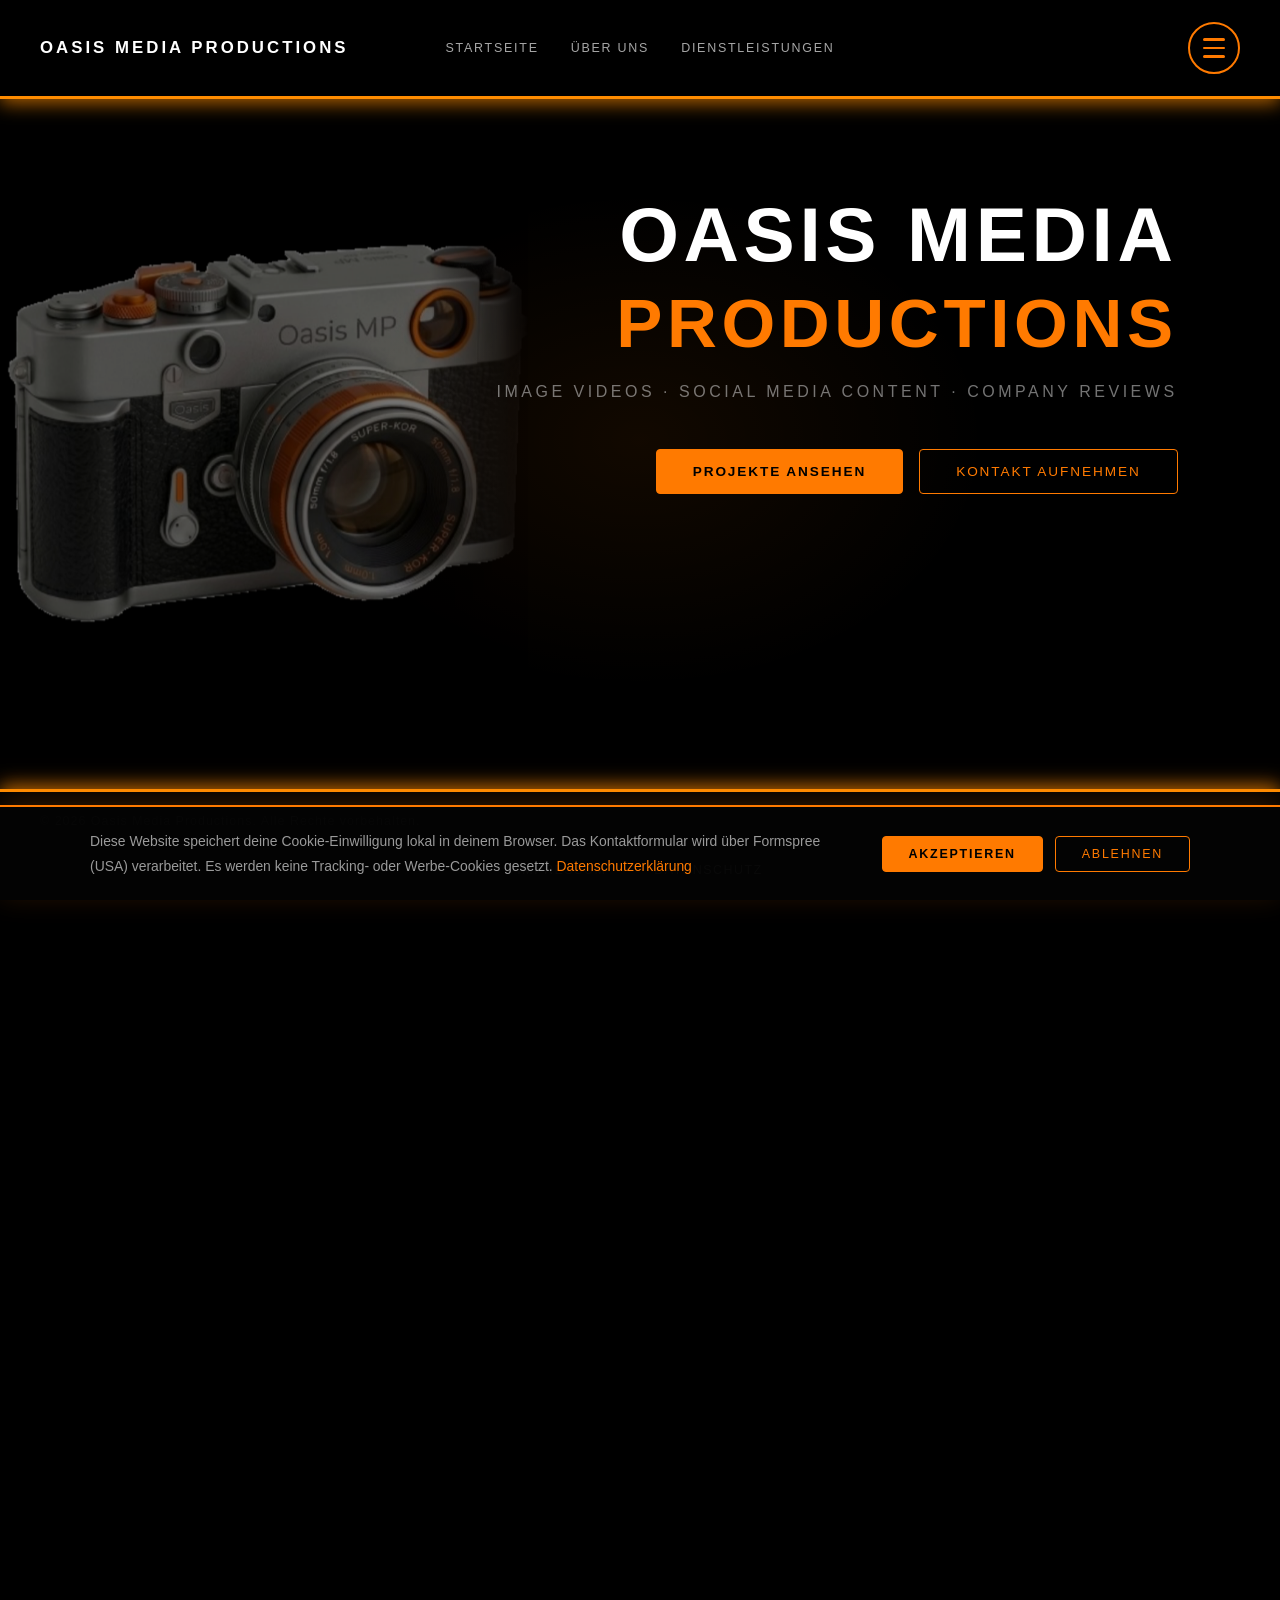
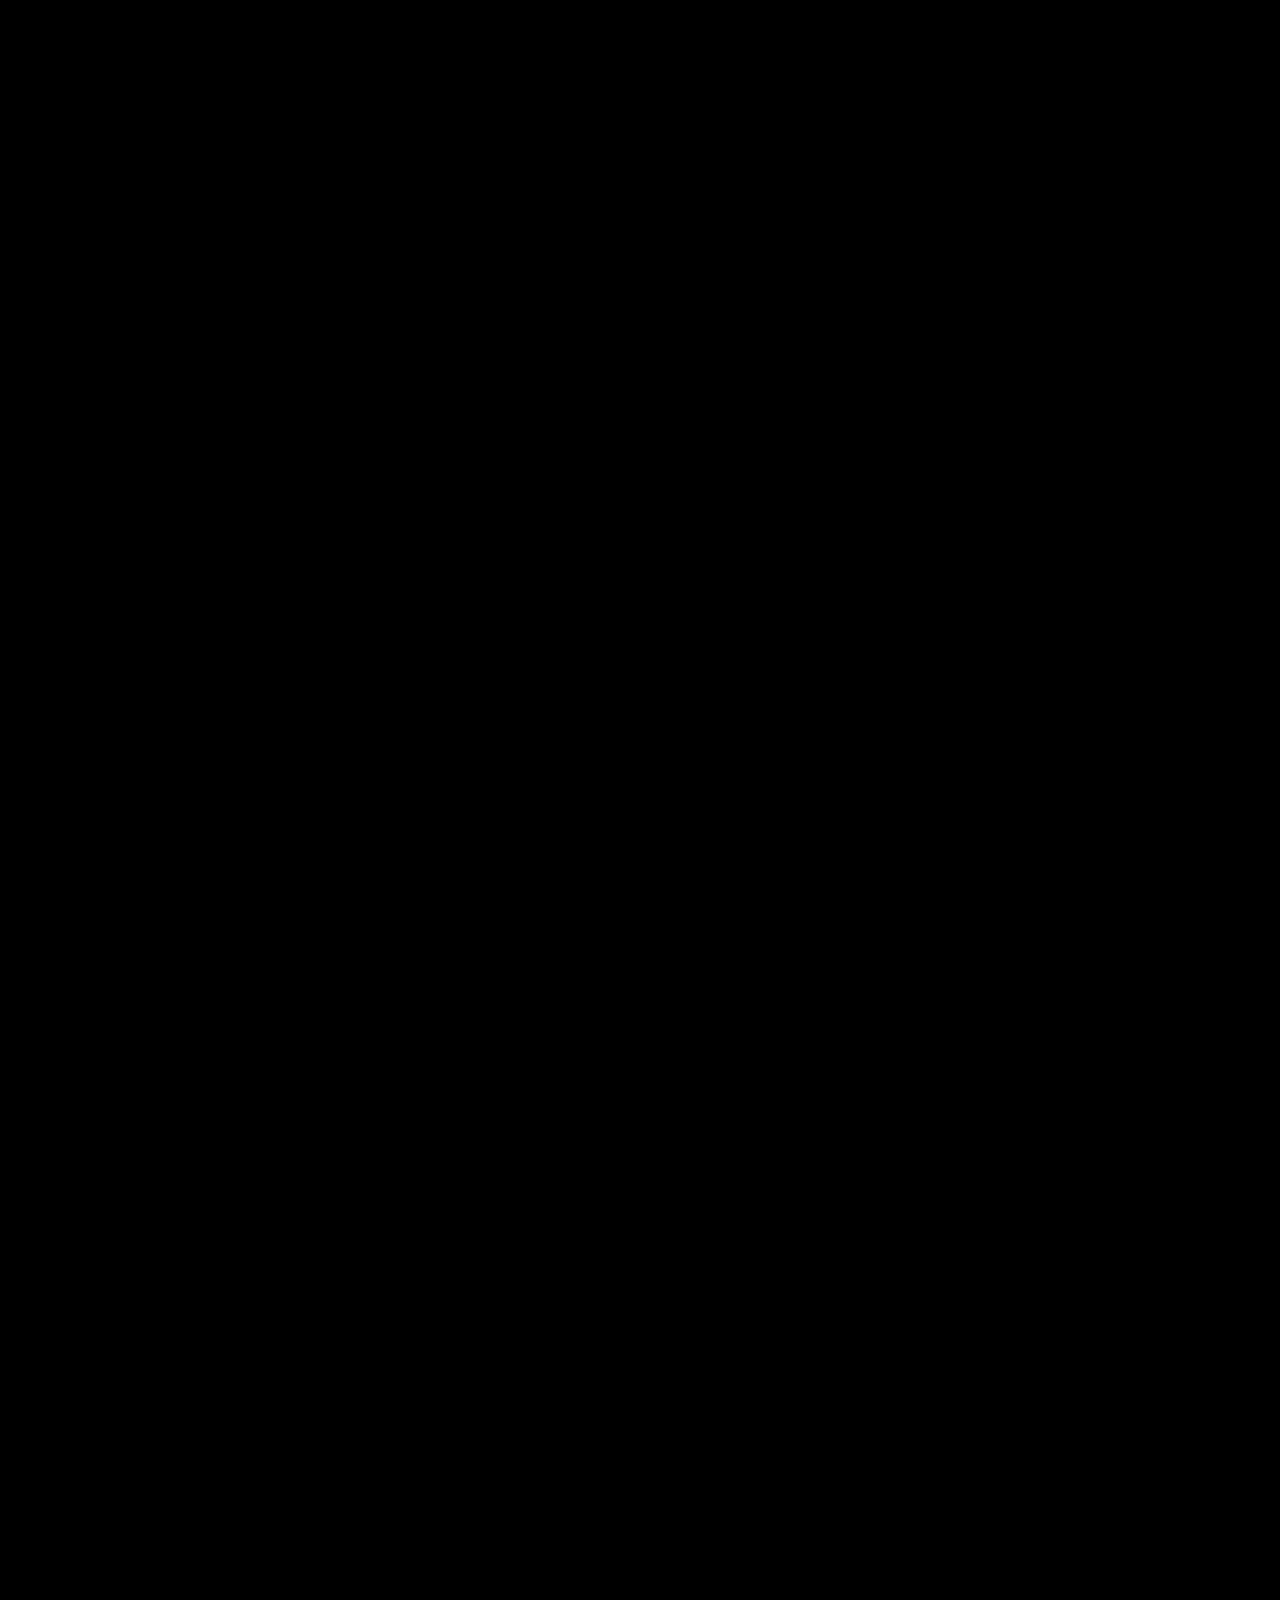
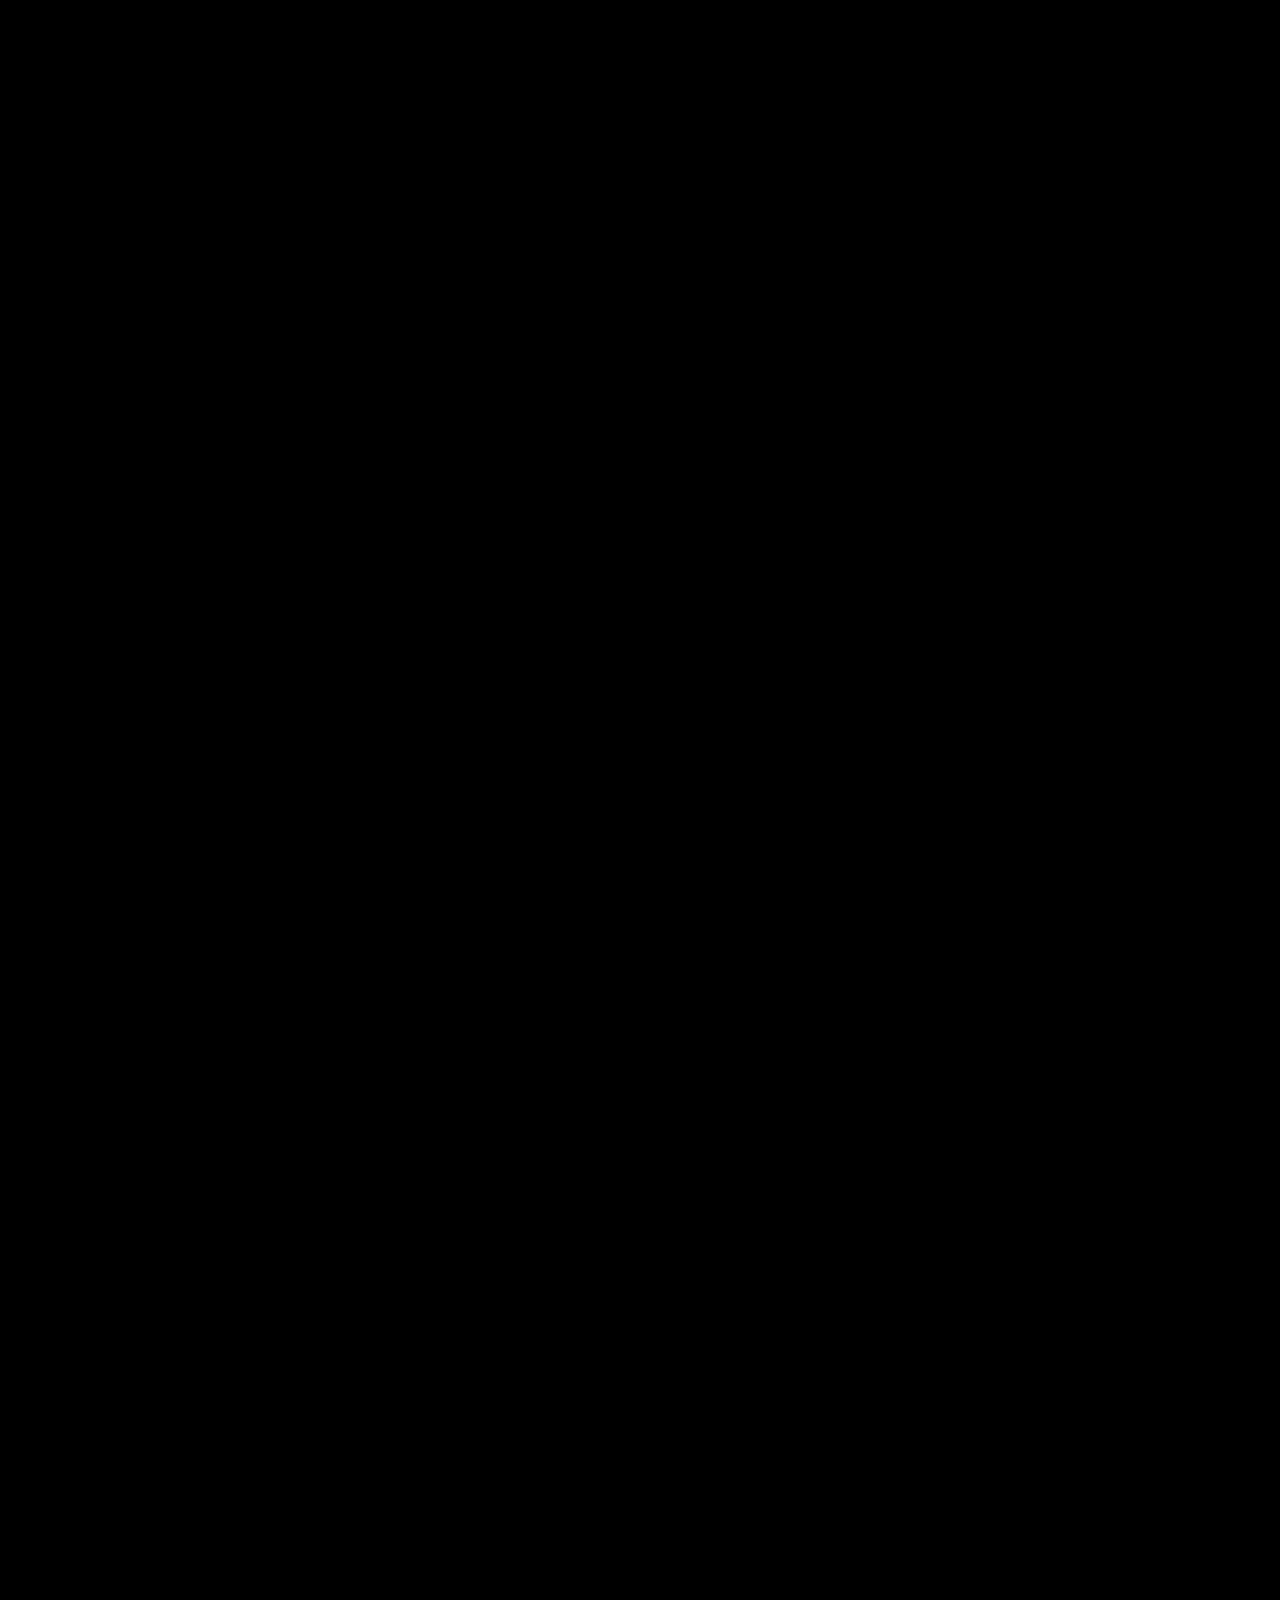
==== commit 5512bf0d: "updated" ====
--- a/index.html
+++ b/index.html
@@ -5,7 +5,7 @@
   <meta name="viewport" content="width=device-width, initial-scale=1.0" />
   <title>Oasis Media Productions</title>
   <link rel="stylesheet" href="style.css" />
-  <link rel="preload" as="image" href="frame_0001.png" />
+  <link rel="preload" as="image" href="Assets/frame_0001.png" />
 </head>
 <body>
 
--- a/style.css
+++ b/style.css
@@ -1275,11 +1275,14 @@
   nav { padding: 16px 20px; }
   .dropdown { right: 20px; }
 
-  /* Hero: text anchored below nav, shifted 10vh down, buttons anchored above footer */
+  /* Hero: text anchored below nav, shifted 10vh down, buttons anchored above footer.
+     Use dvh so the hero fills the *visible* viewport on iOS (excludes browser chrome). */
   .hero {
+    height: 100vh;     /* fallback for older browsers */
+    height: 100dvh;    /* adjusts for iOS address bar / browser chrome */
     align-items: center;
     text-align: center;
-    padding: max(80px, 21vh) 24px max(100px, 14vh);
+    padding: max(80px, 21vh) 24px max(110px, 15vh);
     justify-content: flex-start;
   }
 
@@ -1326,7 +1329,7 @@
     flex-direction: column;
     align-items: center;
     justify-content: flex-start;
-    padding: max(80px, 21vh) 24px max(100px, 14vh);
+    padding: max(80px, 21vh) 24px max(110px, 15vh);
     text-align: center;
   }
 
